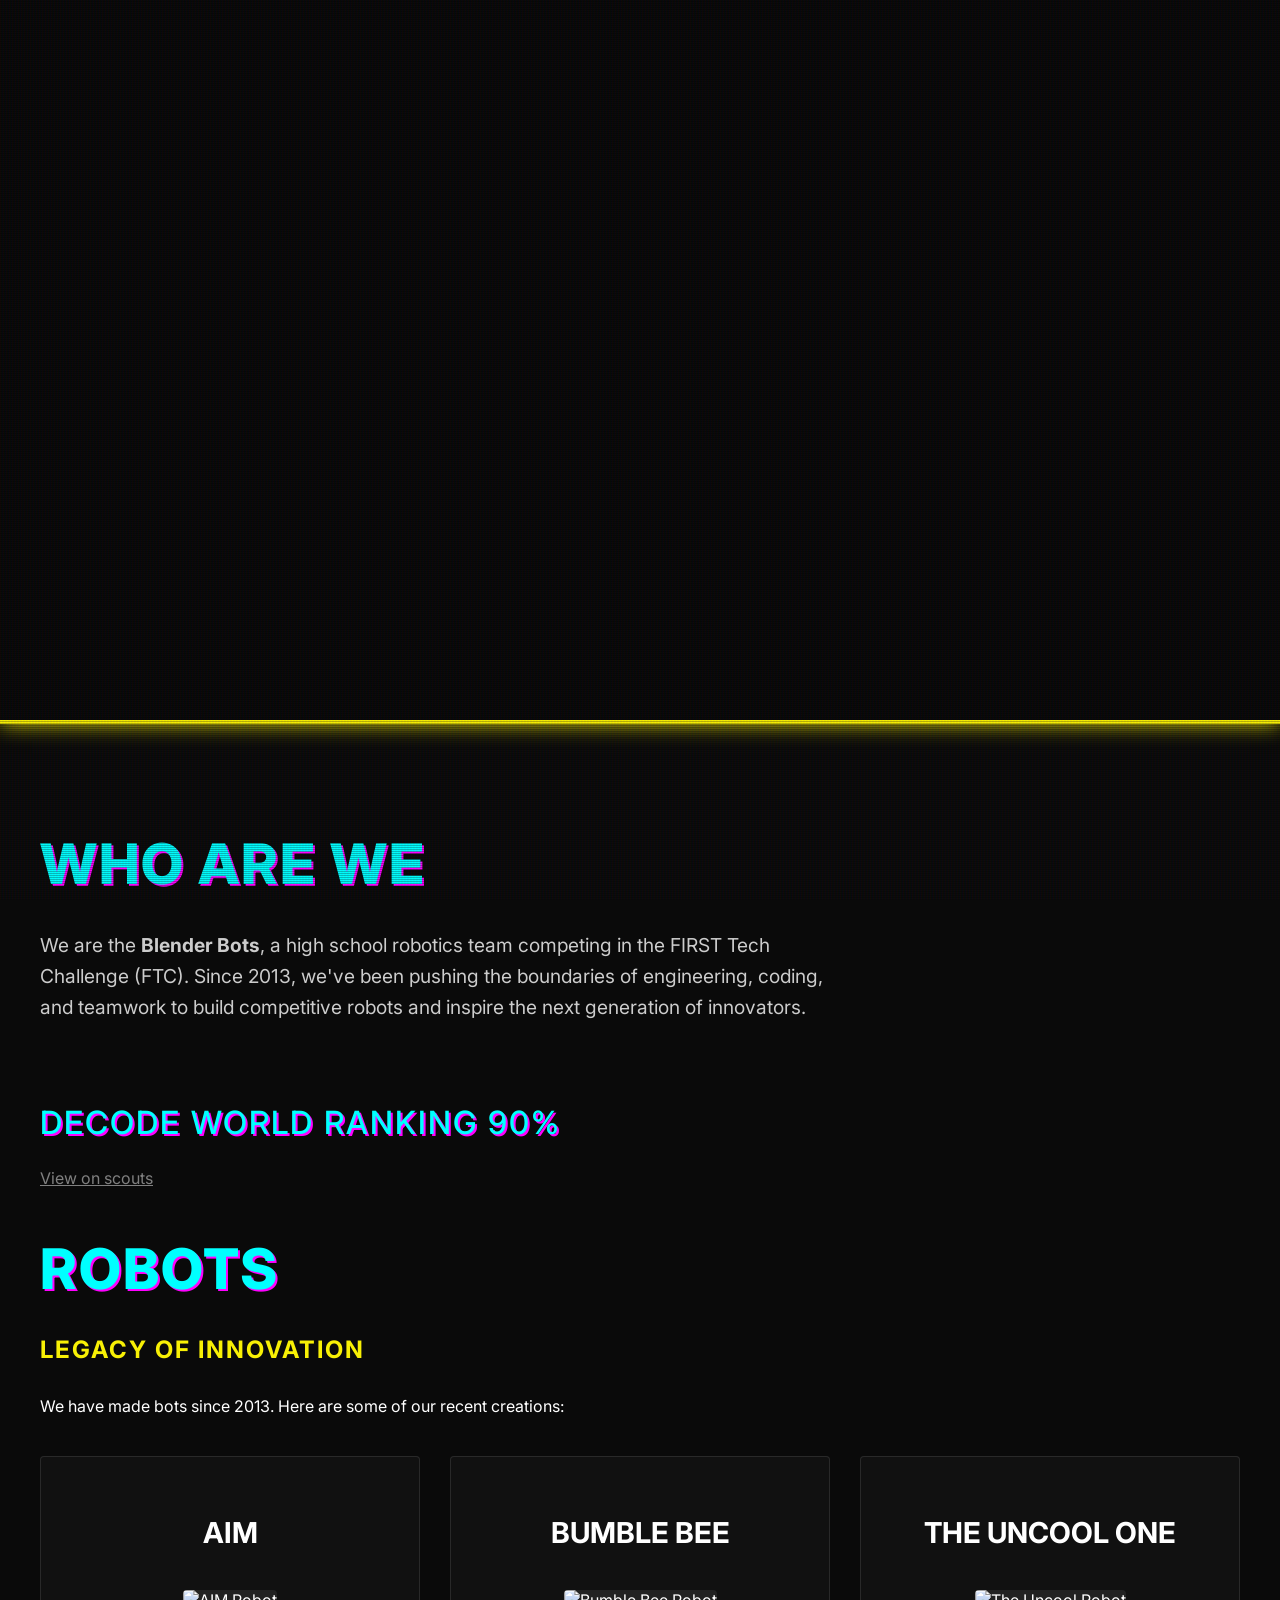
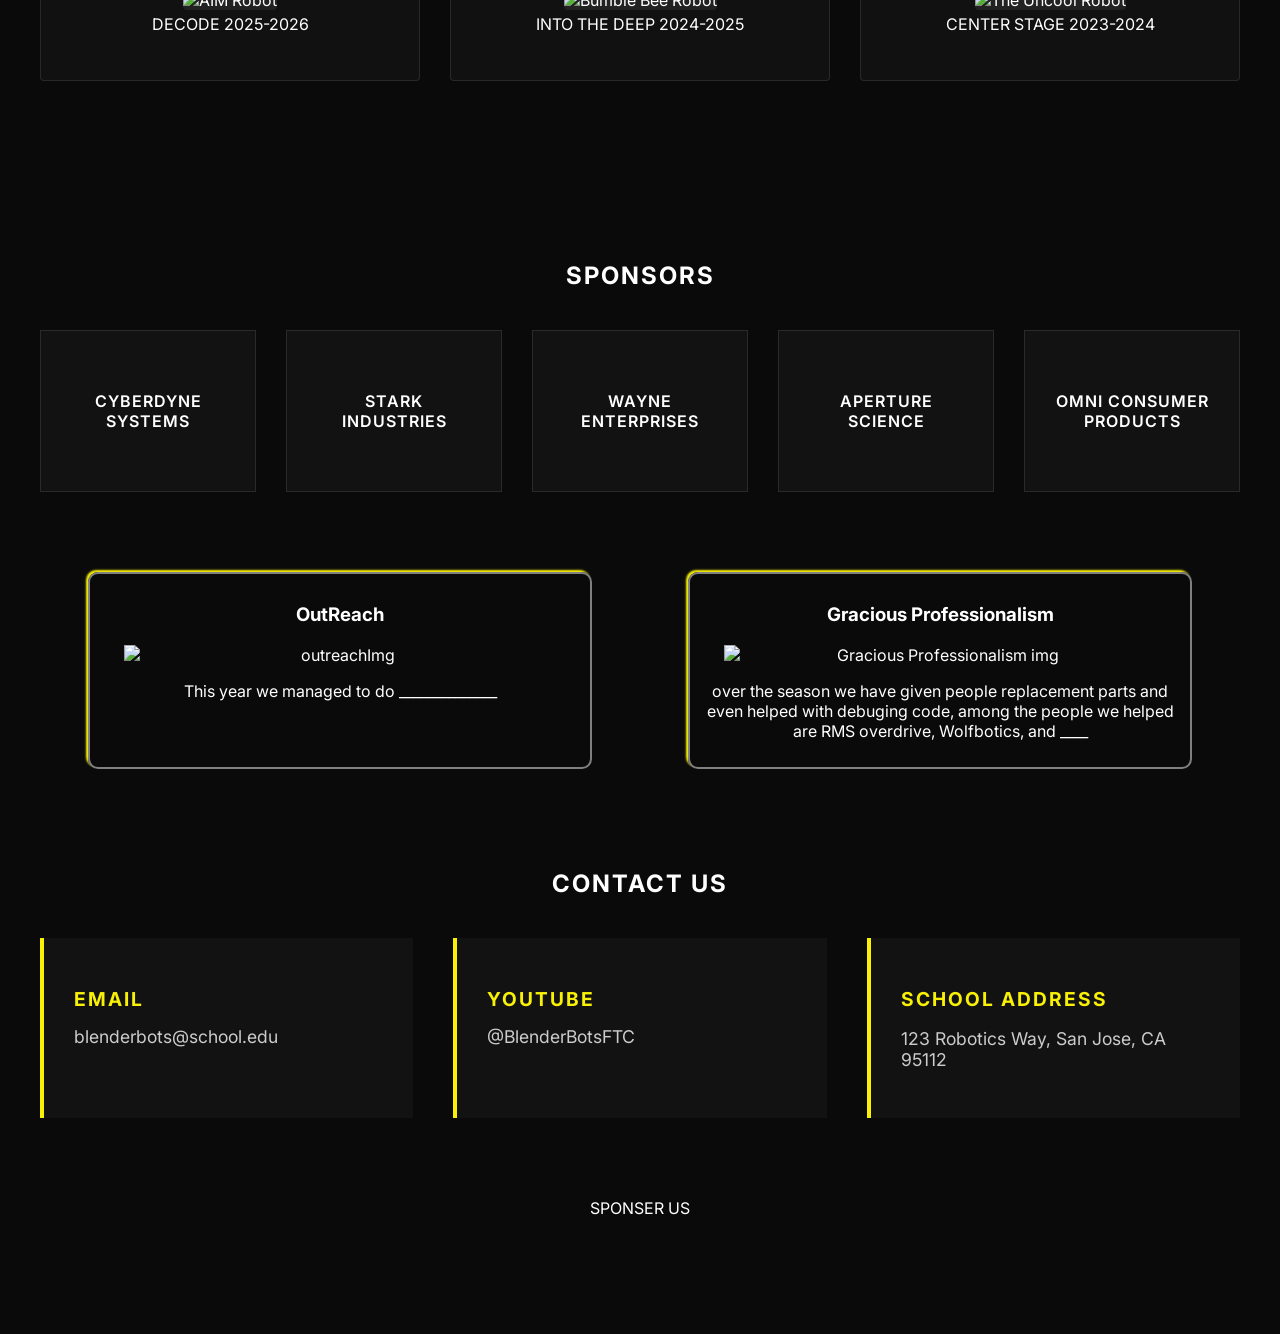
==== index.html @ 6d884591 "added fancy hover animation to titles of outreach stuff" ====
<!DOCTYPE html>
<html lang="en">
<head>
    <meta charset="UTF-8">
    <meta name="viewport" content="width=device-width, initial-scale=1.0">
    <title>Blender Bots | FTC Robotics</title>
    <link rel="preconnect" href="https://fonts.googleapis.com">
    <link rel="preconnect" href="https://fonts.gstatic.com" crossorigin>
    <link href="https://fonts.googleapis.com/css2?family=Inter:wght@400;600;800&display=swap" rel="stylesheet">
    <link rel="stylesheet" href="src/styles.css">
</head>
<body>

<div class="parallax"></div>

<div class="content">
    <section class="about">
        <h1>Who are we</h1>
        <p>We are the <strong>Blender Bots</strong>, a high school robotics team competing in the FIRST Tech Challenge (FTC). Since 2013, we've been pushing the boundaries of engineering, coding, and teamwork to build competitive robots and inspire the next generation of innovators.</p>
    </section>
    <section class="info">
    <h1>
    <span class="year">DECODE</span> World ranking <span class="worldPerc">90</span>%
    </h1>

    <a class="scouts" href="https://ftcscout.org/teams/12492">View on scouts</a>
    <br>
    </section>

    <section class="ourRobots">
        <h1>Robots</h1>
        <h2 style="color: var(--neon-yellow); margin-bottom: 2rem;">Legacy of Innovation</h2>
        <p>We have made bots since 2013. Here are some of our recent creations:</p>
        
        <div class="bots">
            <div class="bot">
                <h3 class="botName glitch" data-text="AIM">AIM</h3>
                <div class="bot-image-placeholder">
                    <img src="https://images.unsplash.com/photo-1531746790731-6c087fecd05a?auto=format&fit=crop&q=80&w=800" alt="AIM Robot">
                </div>
                <p style="margin-top: 4px;">DECODE 2025-2026</p>
            </div>
            
            <div class="bot">
                <h3 class="botName glitch" data-text="BUMBLE BEE">BUMBLE BEE</h3>
                <div class="bot-image-placeholder">
                    <img src="https://images.unsplash.com/photo-1485827404703-89b55fcc595e?auto=format&fit=crop&q=80&w=800" alt="Bumble Bee Robot">
                </div>
                <p style="margin-top: 4px;">INTO THE DEEP 2024-2025</p>
            </div>
            
            <div class="bot">
                <h3 class="botName glitch" data-text="THE UNCOOL ONE">THE UNCOOL ONE</h3>
                <div class="bot-image-placeholder">
                    <img src="https://images.unsplash.com/photo-1589254065878-42c9da997008?auto=format&fit=crop&q=80&w=800" alt="The Uncool Robot">
                </div>
                <p style="margin-top: 4px;">CENTER STAGE 2023-2024</p>
            </div>
        </div>
    </section>
    <section class="sponsors">
        <h1>Sponsors</h1>
        <div class="sponsorsGrid">
            <div class="sponsor">Cyberdyne Systems</div>
            <div class="sponsor">Stark Industries</div>
            <div class="sponsor">Wayne Enterprises</div>
            <div class="sponsor">Aperture Science</div>
            <div class="sponsor">Omni Consumer Products</div>
        </div>
    </section>
    <section class="outreachSec">
    <div class="outreach">
    <h3 class="glitch" data-text="OutReach">OutReach</h3>
    <img alt="outreachImg" src="https://images.unsplash.com/photo-1589254065878-42c9da997008?auto=format&fit=crop&q=80&w=800">
    <p>This year we managed to do ______________</p>
    </div>
    <div class="GraciousProfessionalism">
    <h3 class="glitch" data-text="Gracious Professionalism">Gracious Professionalism</h3>
    <img alt="Gracious Professionalism img" src="https://images.unsplash.com/photo-1589254065878-42c9da997008?auto=format&fit=crop&q=80&w=800">
    <p>over the season we have given people replacement parts and even helped with debuging code, among the people we helped are RMS overdrive, Wolfbotics, and ____</p>
    </div>
    </section>
    <section class="contact">
        <h1>Contact Us</h1>
        <div class="contactGrid">
            <div class="contactCard">
                <h3>Email</h3>
                <a href="mailto:blenderbots@school.edu">blenderbots@school.edu</a>
            </div>
            <div class="contactCard">
                <h3>YouTube</h3>
                <a href="https://youtube.com/@BlenderBotsFTC" target="_blank">@BlenderBotsFTC</a>
            </div>
            <div class="contactCard">
                <h3>School Address</h3>
                <p>123 Robotics Way, San Jose, CA 95112</p>
            </div>
        </div>
    </section>
    <div style="text-align: center;" class="sponserUs"><a href="">SPONSER US</a></p>
    <br/>
    <br/>
</div>

</body>
</html>
---- src/styles.css ----
@import "tailwindcss";

:root {
  --neon-pink: #f8f005;
  --neon-cyan: #00ffff;
  --neon-yellow: #f8f005;
  --bg-black: #0a0a0a;
  --neon-magenta: #ff00ff;
}

body {
  background-color: var(--bg-black);
  color: white;
  font-family: 'Inter', sans-serif;
  margin: 0;
  padding: 0;
  overflow-x: hidden;
}

/* Scanline effect */
body::before {
  content: " ";
  display: block;
  position: fixed;
  top: 0;
  left: 0;
  bottom: 0;
  right: 0;
  background: linear-gradient(rgba(18, 16, 16, 0) 50%, rgba(0, 0, 0, 0.25) 50%), linear-gradient(90deg, rgba(255, 0, 0, 0.06), rgba(0, 255, 0, 0.02), rgba(0, 0, 255, 0.06));
  z-index: 2;
  background-size: 100% 2px, 3px 100%;
  pointer-events: none;
}

.parallax {
  background-color: #111; /* Fallback color */
  background-image: linear-gradient(rgba(0,0,0,0.5), rgba(0,0,0,0.5)), url("https://images.unsplash.com/photo-1518770660439-4636190af475?auto=format&fit=crop&q=80&w=1920");
  min-height: 80vh;
  background-attachment: fixed;
  background-position: center;
  background-repeat: no-repeat;
  background-size: cover;
  position: relative;
  border-bottom: 4px solid var(--neon-pink);
  box-shadow: 0 0 20px var(--neon-pink);

}

.content {
  padding: 60px 20px;
  max-width: 1200px;
  margin: 0 auto;
  position: relative;
  z-index: 1;
}

.about, .ourRobots {
  margin-bottom: 80px;
}

h1, h2 {
  text-transform: uppercase;
  letter-spacing: 2px;
}

.about h1, .ourRobots h1 {
  font-size: 3.5rem;
  font-weight: 800;
  margin-bottom: 2rem;
  color: var(--neon-cyan);
  text-shadow: 2px 2px 0px var(--neon-magenta);
}

.about p {
  font-size: 1.2rem;
  line-height: 1.6;
  color: #ccc;
  max-width: 800px;
}

.bots {
  display: grid;
  grid-template-columns: repeat(auto-fit, minmax(300px, 1fr));
  gap: 30px;
  margin-top: 40px;
}

.bot {
  background: rgba(255, 255, 255, 0.03);
  border: 1px solid rgba(255, 255, 255, 0.1);
  border-radius: 4px;
  padding: 30px;
  text-align: center;
  transition: all 0.3s ease;
  position: relative;
  overflow: hidden;
  cursor: pointer;
}

.bot::before {
  content: '';
  position: absolute;
  top: 0;
  left: 0;
  width: 100%;
  height: 2px;
  background: var(--neon-pink);
  transform: scaleX(0);
  transition: transform 0.3s ease;
}

.bot:hover {
  background: rgba(255, 255, 255, 0.05);
  border-color: var(--neon-pink);
  box-shadow: 0 0 30px rgba(248, 240, 5, 0.3);;
  transform: translateY(-10px);
}

.bot:hover::before {
  transform: scaleX(1);
}

.botName {
  font-size: 1.8rem;
  margin-bottom: 20px;
  color: white;
}

.bot img {
  width: 100%;
  height: 200px;
  object-fit: cover;
  background: #222;
  border-radius: 4px;
  margin-top: 20px;
}

/* Glitch Effect - Only on Hover for Robot Names and Outreach Titles */
.glitch {
  position: relative;
  display: inline-block;
}

.glitch::before,
.glitch::after {
  content: attr(data-text);
  position: absolute;
  top: 0;
  left: 0;
  width: 100%;
  height: 100%;
  background: transparent;
  pointer-events: none;
  opacity: 0; /* Hidden by default */
  transition: opacity 0.2s ease;
}

/* trigger on hover for bots and outreach section boxes */
.bot:hover .glitch::before,
.bot:hover .glitch::after,
.outreach:hover .glitch::before,
.outreach:hover .glitch::after,
.GraciousProfessionalism:hover .glitch::before,
.GraciousProfessionalism:hover .glitch::after {
  opacity: 1; /* Show on hover */
}

.bot:hover .glitch::before,
.outreach:hover .glitch::before,
.GraciousProfessionalism:hover .glitch::before {
  left: 4px;
  text-shadow: -3px 0 var(--neon-cyan);
  clip-path: inset(44% 0 43% 0);
  animation: glitch-anim 2s infinite linear alternate-reverse;
}

.bot:hover .glitch::after,
.outreach:hover .glitch::after,
.GraciousProfessionalism:hover .glitch::after {
  left: -4px;
  text-shadow: -3px 0 var(magenta), 3px 3px var(--neon-yellow);
  clip-path: inset(10% 0 80% 0);
  animation: glitch-anim2 3s infinite linear alternate-reverse;
}

@keyframes glitch-anim {
  0% { clip-path: inset(31% 0 6% 0); transform: skew(0.85deg); }
  5% { clip-path: inset(70% 0 29% 0); transform: skew(0.85deg); }
  10% { clip-path: inset(29% 0 17% 0); transform: skew(0.85deg); }
  15% { clip-path: inset(16% 0 9% 0); transform: skew(0.85deg); }
  20% { clip-path: inset(2% 0 77% 0); transform: skew(0.85deg); }
  25% { clip-path: inset(13% 0 86% 0); transform: skew(0.85deg); }
  30% { clip-path: inset(80% 0 17% 0); transform: skew(0.85deg); }
  35% { clip-path: inset(91% 0 2% 0); transform: skew(0.85deg); }
  40% { clip-path: inset(79% 0 15% 0); transform: skew(0.85deg); }
  45% { clip-path: inset(75% 0 60% 0); transform: skew(0.85deg); }
  50% { clip-path: inset(59% 0 2% 0); transform: skew(0.85deg); }
  55% { clip-path: inset(29% 0 87% 0); transform: skew(0.85deg); }
  60% { clip-path: inset(15% 0 1% 0); transform: skew(0.85deg); }
  65% { clip-path: inset(82% 0 70% 0); transform: skew(0.85deg); }
  70% { clip-path: inset(97% 0 86% 0); transform: skew(0.85deg); }
  75% { clip-path: inset(25% 0 60% 0); transform: skew(0.85deg); }
  80% { clip-path: inset(34% 0 86% 0); transform: skew(0.85deg); }
  85% { clip-path: inset(54% 0 51% 0); transform: skew(0.85deg); }
  90% { clip-path: inset(15% 0 96% 0); transform: skew(0.85deg); }
  95% { clip-path: inset(28% 0 10% 0); transform: skew(0.85deg); }
  100% { clip-path: inset(45% 0 2% 0); transform: skew(0.85deg); }
}

/* Sponsors Section */
.sponsors {
  padding: 80px 0;
  text-align: center;
}

.sponsorsGrid {
  display: grid;
  grid-template-columns: repeat(auto-fit, minmax(200px, 1fr));
  gap: 30px;
  margin-top: 40px;
}

.sponsor {
  background: rgba(255, 255, 255, 0.03);
  border: 1px solid rgba(255, 255, 255, 0.1);
  padding: 30px;
  font-weight: 600;
  letter-spacing: 1px;
  text-transform: uppercase;
  transition: all 0.3s ease;
  display: flex;
  align-items: center;
  justify-content: center;
  min-height: 100px;
}

.sponsor:hover {
  border-color: var(--neon-cyan);
  box-shadow: 0 0 20px rgba(0, 255, 255, 0.1);
  transform: scale(1.05);
  color: var(--neon-cyan);
}

/* Contact Section */
.contact {
  padding: 80px 0;
  text-align: center;
}

.contactGrid {
  display: grid;
  grid-template-columns: repeat(auto-fit, minmax(300px, 1fr));
  gap: 40px;
  margin-top: 40px;
}

.contactCard {
  background: rgba(255, 255, 255, 0.03);
  border-left: 4px solid var(--neon-pink);
  padding: 30px;
  text-align: left;
  transition: all 0.3s ease;
}

.contactCard:hover {
  background: rgba(255, 255, 255, 0.05);
  transform: translateX(10px);
}

.contactCard h3 {
  color: var(--neon-pink);
  margin-bottom: 15px;
  font-size: 1.2rem;
  text-transform: uppercase;
  letter-spacing: 2px;
}

.contactCard a, .contactCard p {
  color: #ccc;
  text-decoration: none;
  font-size: 1.1rem;
  transition: color 0.2s ease;
}

.contactCard a:hover {
  color: white;
}

.footer {
  padding: 40px 0;
  text-align: center;
  border-top: 1px solid rgba(255, 255, 255, 0.1);
  margin-top: 80px;
  color: #666;
  font-size: 0.9rem;
}

.info h1 {
  font-size: 2rem;
  font-weight: 500;
  color: var(--neon-cyan);
  text-shadow: 2px 2px 0px var(--neon-magenta);
}

.scouts {
  display: inline;
  color: gray;
  margin-bottom: 2rem;
  cursor: pointer;
}

.outreachSec {
  display: flex;
  justify-content: space-around;
  width: 100%;
}
.outreachSec div {
  padding: 10px;
  border-color: gray;
  border-style: solid;
  border-width: 2px;
  border-radius: 10px;
  width: 40%;
  text-align: center;
  transition: 0.2s;
  box-shadow: -2px -2px 2px var(--neon-pink);
  display:flex;
  align-items: center;
  flex-direction: column;
}
.outreachSec div img {
  width: 90%;
}
.outreachSec div:hover {
  border-color: var(--neon-yellow);
  transform: scale(1.1);
  box-shadow: 2px 2px 2px var(--neon-pink);
}
.sponserUs a {
  position: relative;
  color: #fff;
  text-decoration: none;
}

.sponserUs a:hover {
  color: #fff;
}
.sponserUs a::before {
  content: "";
  position: absolute;
  display: block;
  width: 100%;
  height: 2px;
  bottom: 0;
  left: 0;
  background-color: var(--neon-cyan);
  transform: scaleX(0);
  transition: transform 0.3s ease;
}
.sponserUs a:hover::before {
  transform: scaleX(1);
}
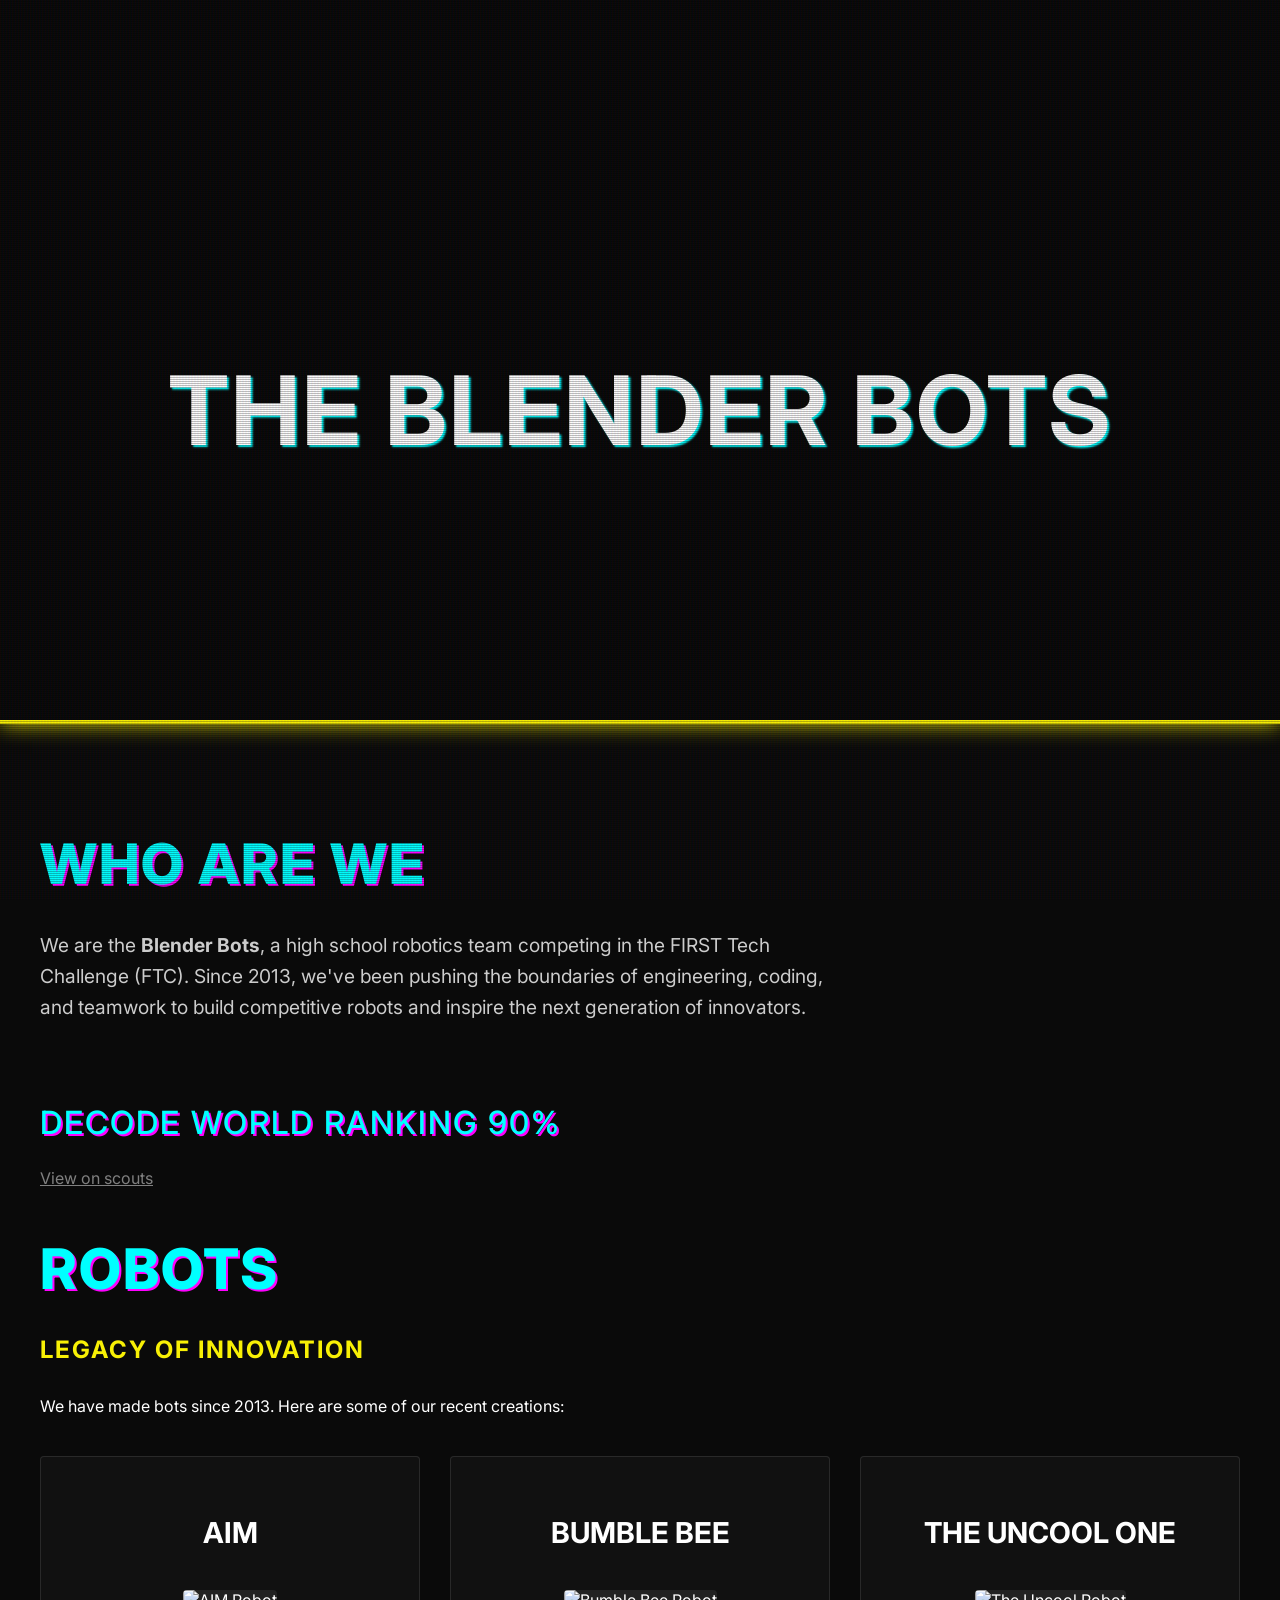
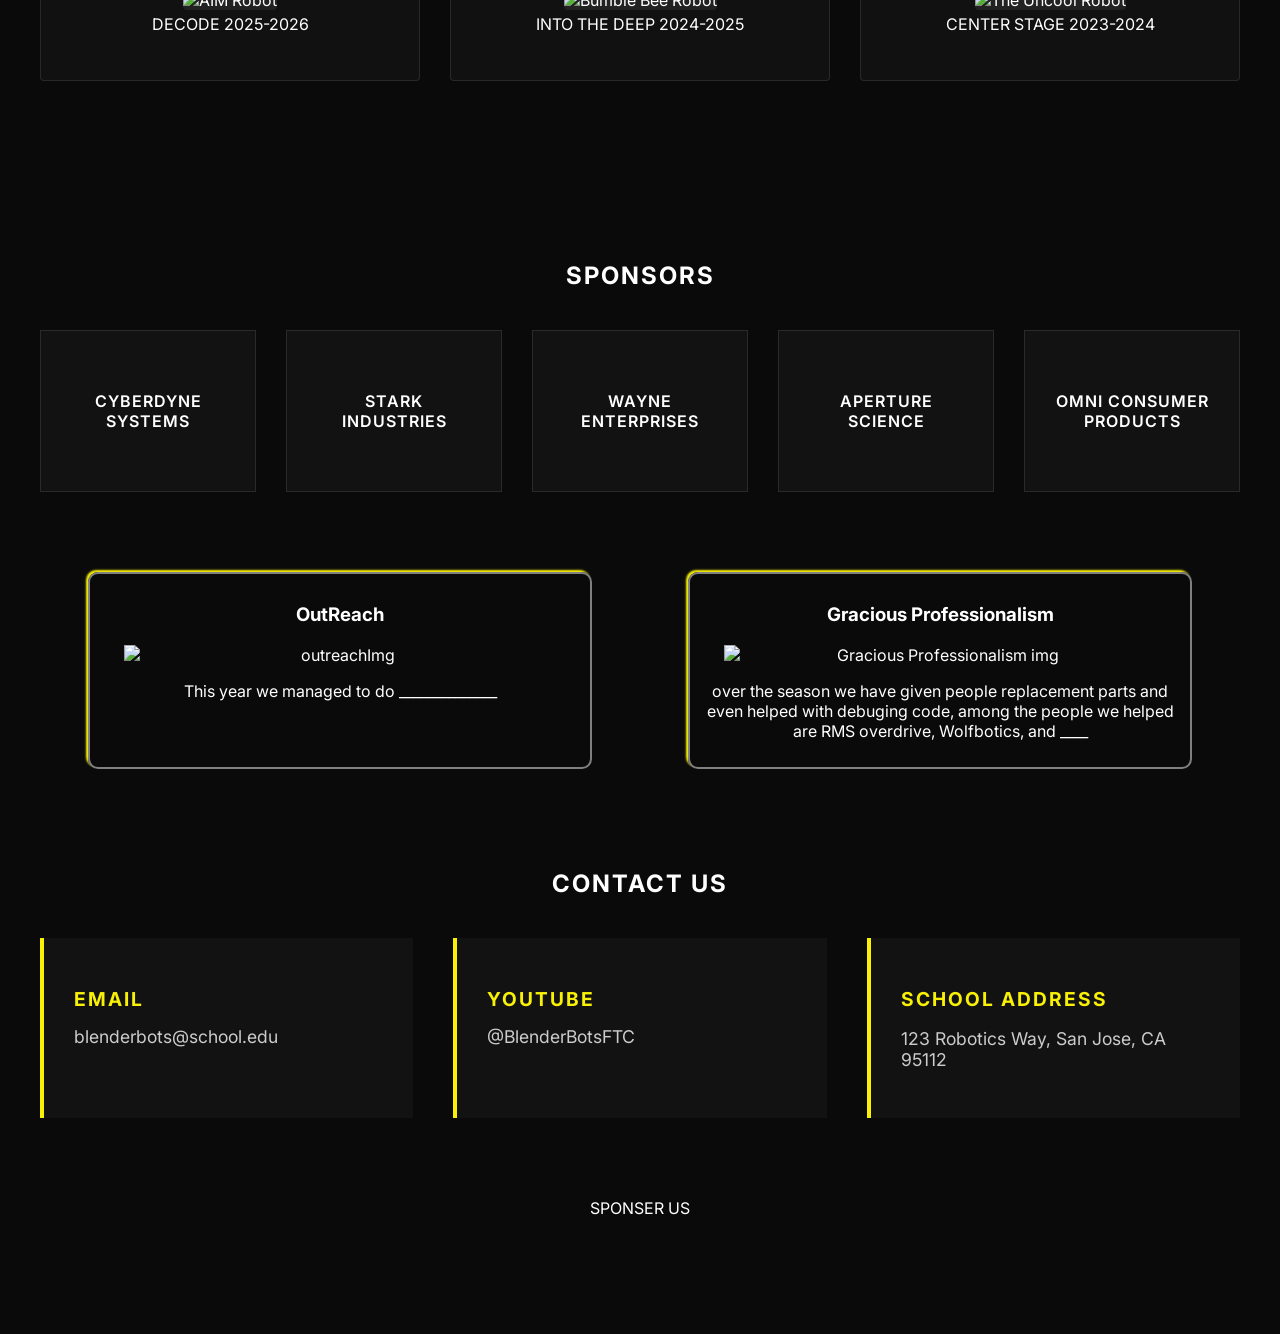
==== commit f7ba525b: "added title and changed textt" ====
--- a/index.html
+++ b/index.html
@@ -12,6 +12,7 @@
 <body>
 
 <div class="parallax"></div>
+<div class="title"><h1>THE BLENDER BOTS</h1></div>
 
 <div class="content">
     <section class="about">
--- a/src/styles.css
+++ b/src/styles.css
@@ -359,4 +359,14 @@
 }
 .sponserUs a:hover::before {
   transform: scaleX(1);
+}
+.title {
+  position:absolute;
+  top: 32%;
+  text-align:center;
+  width: 100%;
+  font-weight: 500;
+  font-size:3em;
+  color: white;
+  text-shadow: 2px 2px 2px var(--neon-cyan);
 }
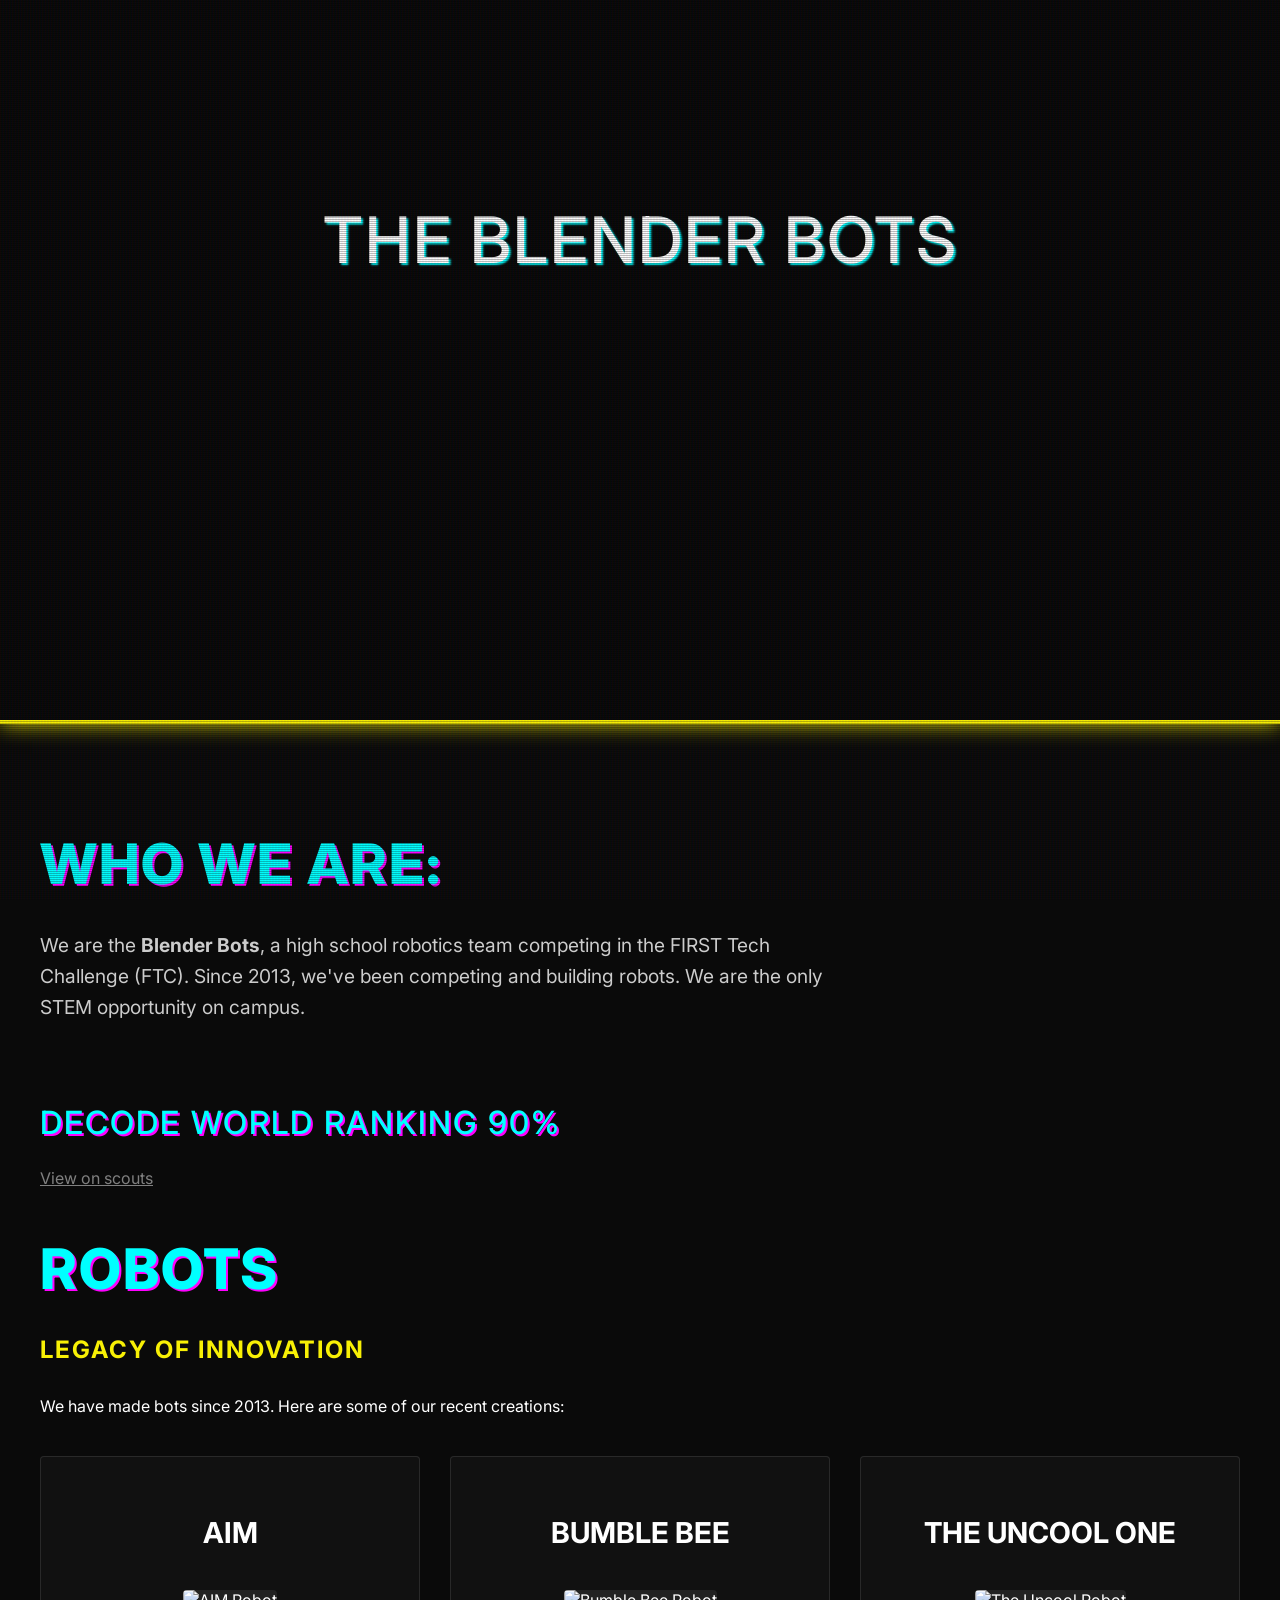
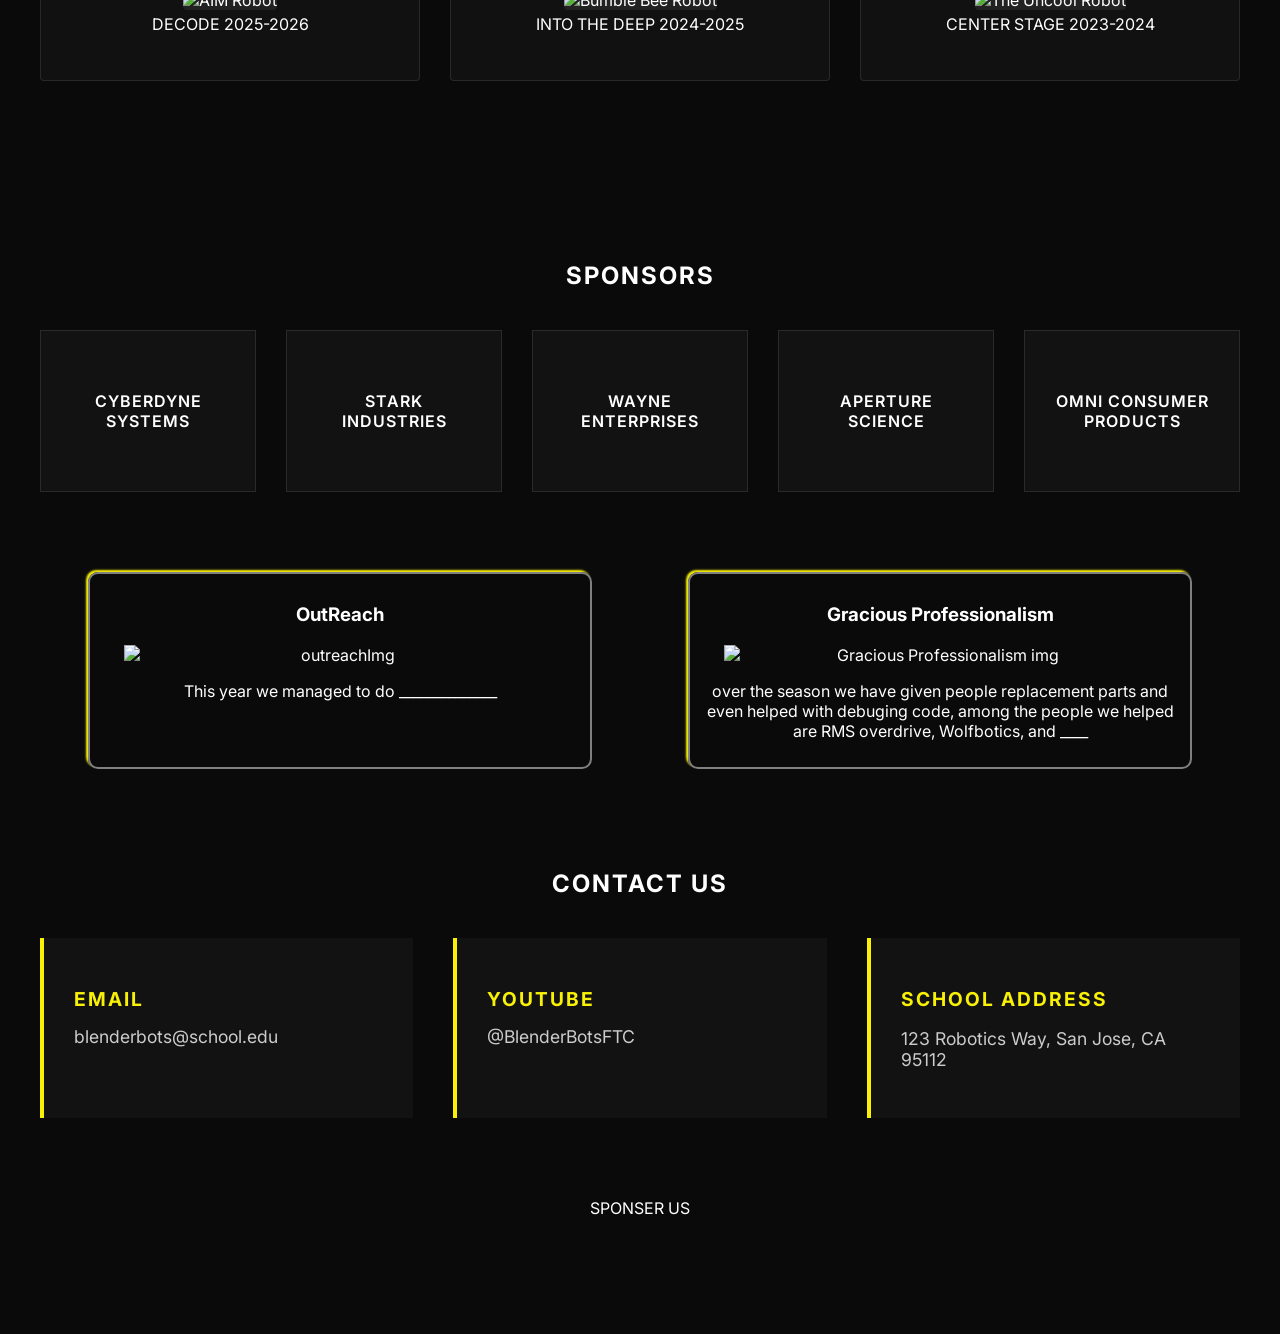
==== commit 8b3464fe: "added on load animation for title, and fixed errors in bot.html" ====
--- a/index.html
+++ b/index.html
@@ -12,12 +12,12 @@
 <body>
 
 <div class="parallax"></div>
-<div class="title"><h1>THE BLENDER BOTS</h1></div>
+<div><h1 class="title"></h1></div>
 
 <div class="content">
     <section class="about">
-        <h1>Who are we</h1>
-        <p>We are the <strong>Blender Bots</strong>, a high school robotics team competing in the FIRST Tech Challenge (FTC). Since 2013, we've been pushing the boundaries of engineering, coding, and teamwork to build competitive robots and inspire the next generation of innovators.</p>
+        <h1>Who we are:</h1>
+        <p>We are the <strong>Blender Bots</strong>, a high school robotics team competing in the FIRST Tech Challenge (FTC). Since 2013, we've been competing and building robots. We are the only STEM opportunity on campus.</p>
     </section>
     <section class="info">
     <h1>
@@ -32,25 +32,25 @@
         <h1>Robots</h1>
         <h2 style="color: var(--neon-yellow); margin-bottom: 2rem;">Legacy of Innovation</h2>
         <p>We have made bots since 2013. Here are some of our recent creations:</p>
-        
+
         <div class="bots">
-            <div class="bot">
+            <div class="bot" onclick="window.location = '/website/src/bot.html?bot=AIM'">
                 <h3 class="botName glitch" data-text="AIM">AIM</h3>
                 <div class="bot-image-placeholder">
                     <img src="https://images.unsplash.com/photo-1531746790731-6c087fecd05a?auto=format&fit=crop&q=80&w=800" alt="AIM Robot">
                 </div>
                 <p style="margin-top: 4px;">DECODE 2025-2026</p>
             </div>
-            
-            <div class="bot">
+
+            <div class="bot" onclick="window.location = '/website/src/bot.html?bot=BUMBLE_BEE'">
                 <h3 class="botName glitch" data-text="BUMBLE BEE">BUMBLE BEE</h3>
                 <div class="bot-image-placeholder">
                     <img src="https://images.unsplash.com/photo-1485827404703-89b55fcc595e?auto=format&fit=crop&q=80&w=800" alt="Bumble Bee Robot">
                 </div>
                 <p style="margin-top: 4px;">INTO THE DEEP 2024-2025</p>
             </div>
-            
-            <div class="bot">
+
+            <div class="bot" onclick="window.location = '/website/src/bot.html?bot=THE_UNCOOL_ONE'">
                 <h3 class="botName glitch" data-text="THE UNCOOL ONE">THE UNCOOL ONE</h3>
                 <div class="bot-image-placeholder">
                     <img src="https://images.unsplash.com/photo-1589254065878-42c9da997008?auto=format&fit=crop&q=80&w=800" alt="The Uncool Robot">
@@ -86,11 +86,11 @@
         <div class="contactGrid">
             <div class="contactCard">
                 <h3>Email</h3>
-                <a href="mailto:blenderbots@school.edu">blenderbots@school.edu</a>
+                <a href="">blenderbots@school.edu</a>
             </div>
             <div class="contactCard">
                 <h3>YouTube</h3>
-                <a href="https://youtube.com/@BlenderBotsFTC" target="_blank">@BlenderBotsFTC</a>
+                <a href="" target="_blank">@BlenderBotsFTC</a>
             </div>
             <div class="contactCard">
                 <h3>School Address</h3>
--- a/src/styles.css
+++ b/src/styles.css
@@ -1,158 +1,171 @@
 @import "tailwindcss";
 
 :root {
-  --neon-pink: #f8f005;
-  --neon-cyan: #00ffff;
-  --neon-yellow: #f8f005;
-  --bg-black: #0a0a0a;
-  --neon-magenta: #ff00ff;
+    --neon-pink: #f8f005;
+    --neon-cyan: #00ffff;
+    --neon-yellow: #f8f005;
+    --bg-black: #0a0a0a;
+    --neon-magenta: #ff00ff;
 }
 
 body {
-  background-color: var(--bg-black);
-  color: white;
-  font-family: 'Inter', sans-serif;
-  margin: 0;
-  padding: 0;
-  overflow-x: hidden;
+    background-color: var(--bg-black);
+    color: white;
+    font-family: "Inter", sans-serif;
+    margin: 0;
+    padding: 0;
+    overflow-x: hidden;
 }
 
 /* Scanline effect */
 body::before {
-  content: " ";
-  display: block;
-  position: fixed;
-  top: 0;
-  left: 0;
-  bottom: 0;
-  right: 0;
-  background: linear-gradient(rgba(18, 16, 16, 0) 50%, rgba(0, 0, 0, 0.25) 50%), linear-gradient(90deg, rgba(255, 0, 0, 0.06), rgba(0, 255, 0, 0.02), rgba(0, 0, 255, 0.06));
-  z-index: 2;
-  background-size: 100% 2px, 3px 100%;
-  pointer-events: none;
+    content: " ";
+    display: block;
+    position: fixed;
+    top: 0;
+    left: 0;
+    bottom: 0;
+    right: 0;
+    background:
+        linear-gradient(rgba(18, 16, 16, 0) 50%, rgba(0, 0, 0, 0.25) 50%),
+        linear-gradient(
+            90deg,
+            rgba(255, 0, 0, 0.06),
+            rgba(0, 255, 0, 0.02),
+            rgba(0, 0, 255, 0.06)
+        );
+    z-index: 2;
+    background-size:
+        100% 2px,
+        3px 100%;
+    pointer-events: none;
 }
 
 .parallax {
-  background-color: #111; /* Fallback color */
-  background-image: linear-gradient(rgba(0,0,0,0.5), rgba(0,0,0,0.5)), url("https://images.unsplash.com/photo-1518770660439-4636190af475?auto=format&fit=crop&q=80&w=1920");
-  min-height: 80vh;
-  background-attachment: fixed;
-  background-position: center;
-  background-repeat: no-repeat;
-  background-size: cover;
-  position: relative;
-  border-bottom: 4px solid var(--neon-pink);
-  box-shadow: 0 0 20px var(--neon-pink);
-
+    background-color: #111; /* Fallback color */
+    background-image:
+        linear-gradient(rgba(0, 0, 0, 0.5), rgba(0, 0, 0, 0.5)),
+        url("https://images.unsplash.com/photo-1518770660439-4636190af475?auto=format&fit=crop&q=80&w=1920");
+    min-height: 80vh;
+    background-attachment: fixed;
+    background-position: center;
+    background-repeat: no-repeat;
+    background-size: cover;
+    position: relative;
+    border-bottom: 4px solid var(--neon-pink);
+    box-shadow: 0 0 20px var(--neon-pink);
 }
 
 .content {
-  padding: 60px 20px;
-  max-width: 1200px;
-  margin: 0 auto;
-  position: relative;
-  z-index: 1;
-}
-
-.about, .ourRobots {
-  margin-bottom: 80px;
-}
-
-h1, h2 {
-  text-transform: uppercase;
-  letter-spacing: 2px;
-}
-
-.about h1, .ourRobots h1 {
-  font-size: 3.5rem;
-  font-weight: 800;
-  margin-bottom: 2rem;
-  color: var(--neon-cyan);
-  text-shadow: 2px 2px 0px var(--neon-magenta);
+    padding: 60px 20px;
+    max-width: 1200px;
+    margin: 0 auto;
+    position: relative;
+    z-index: 1;
+}
+
+.about,
+.ourRobots {
+    margin-bottom: 80px;
+}
+
+h1,
+h2 {
+    text-transform: uppercase;
+    letter-spacing: 2px;
+}
+
+.about h1,
+.ourRobots h1 {
+    font-size: 3.5rem;
+    font-weight: 800;
+    margin-bottom: 2rem;
+    color: var(--neon-cyan);
+    text-shadow: 2px 2px 0px var(--neon-magenta);
 }
 
 .about p {
-  font-size: 1.2rem;
-  line-height: 1.6;
-  color: #ccc;
-  max-width: 800px;
+    font-size: 1.2rem;
+    line-height: 1.6;
+    color: #ccc;
+    max-width: 800px;
 }
 
 .bots {
-  display: grid;
-  grid-template-columns: repeat(auto-fit, minmax(300px, 1fr));
-  gap: 30px;
-  margin-top: 40px;
+    display: grid;
+    grid-template-columns: repeat(auto-fit, minmax(300px, 1fr));
+    gap: 30px;
+    margin-top: 40px;
 }
 
 .bot {
-  background: rgba(255, 255, 255, 0.03);
-  border: 1px solid rgba(255, 255, 255, 0.1);
-  border-radius: 4px;
-  padding: 30px;
-  text-align: center;
-  transition: all 0.3s ease;
-  position: relative;
-  overflow: hidden;
-  cursor: pointer;
+    background: rgba(255, 255, 255, 0.03);
+    border: 1px solid rgba(255, 255, 255, 0.1);
+    border-radius: 4px;
+    padding: 30px;
+    text-align: center;
+    transition: all 0.3s ease;
+    position: relative;
+    overflow: hidden;
+    cursor: pointer;
 }
 
 .bot::before {
-  content: '';
-  position: absolute;
-  top: 0;
-  left: 0;
-  width: 100%;
-  height: 2px;
-  background: var(--neon-pink);
-  transform: scaleX(0);
-  transition: transform 0.3s ease;
+    content: "";
+    position: absolute;
+    top: 0;
+    left: 0;
+    width: 100%;
+    height: 2px;
+    background: var(--neon-pink);
+    transform: scaleX(0);
+    transition: transform 0.3s ease;
 }
 
 .bot:hover {
-  background: rgba(255, 255, 255, 0.05);
-  border-color: var(--neon-pink);
-  box-shadow: 0 0 30px rgba(248, 240, 5, 0.3);;
-  transform: translateY(-10px);
+    background: rgba(255, 255, 255, 0.05);
+    border-color: var(--neon-pink);
+    box-shadow: 0 0 30px rgba(248, 240, 5, 0.3);
+    transform: translateY(-10px);
 }
 
 .bot:hover::before {
-  transform: scaleX(1);
+    transform: scaleX(1);
 }
 
 .botName {
-  font-size: 1.8rem;
-  margin-bottom: 20px;
-  color: white;
+    font-size: 1.8rem;
+    margin-bottom: 20px;
+    color: white;
 }
 
 .bot img {
-  width: 100%;
-  height: 200px;
-  object-fit: cover;
-  background: #222;
-  border-radius: 4px;
-  margin-top: 20px;
+    width: 100%;
+    height: 200px;
+    object-fit: cover;
+    background: #222;
+    border-radius: 4px;
+    margin-top: 20px;
 }
 
 /* Glitch Effect - Only on Hover for Robot Names and Outreach Titles */
 .glitch {
-  position: relative;
-  display: inline-block;
+    position: relative;
+    display: inline-block;
 }
 
 .glitch::before,
 .glitch::after {
-  content: attr(data-text);
-  position: absolute;
-  top: 0;
-  left: 0;
-  width: 100%;
-  height: 100%;
-  background: transparent;
-  pointer-events: none;
-  opacity: 0; /* Hidden by default */
-  transition: opacity 0.2s ease;
+    content: attr(data-text);
+    position: absolute;
+    top: 0;
+    left: 0;
+    width: 100%;
+    height: 100%;
+    background: transparent;
+    pointer-events: none;
+    opacity: 0; /* Hidden by default */
+    transition: opacity 0.2s ease;
 }
 
 /* trigger on hover for bots and outreach section boxes */
@@ -162,211 +175,448 @@
 .outreach:hover .glitch::after,
 .GraciousProfessionalism:hover .glitch::before,
 .GraciousProfessionalism:hover .glitch::after {
-  opacity: 1; /* Show on hover */
+    opacity: 1; /* Show on hover */
 }
 
 .bot:hover .glitch::before,
 .outreach:hover .glitch::before,
 .GraciousProfessionalism:hover .glitch::before {
-  left: 4px;
-  text-shadow: -3px 0 var(--neon-cyan);
-  clip-path: inset(44% 0 43% 0);
-  animation: glitch-anim 2s infinite linear alternate-reverse;
+    left: 4px;
+    text-shadow: -3px 0 var(--neon-cyan);
+    clip-path: inset(44% 0 43% 0);
+    animation: glitch-anim 2s infinite linear alternate-reverse;
 }
 
 .bot:hover .glitch::after,
 .outreach:hover .glitch::after,
 .GraciousProfessionalism:hover .glitch::after {
-  left: -4px;
-  text-shadow: -3px 0 var(magenta), 3px 3px var(--neon-yellow);
-  clip-path: inset(10% 0 80% 0);
-  animation: glitch-anim2 3s infinite linear alternate-reverse;
+    --slice-0: inset(50% 50% 50% 50%);
+    --slice-1: inset(80% -6px 0 0);
+    --slice-2: inset(50% -6px 30% 0);
+    --slice-3: inset(10% -6px 85% 0);
+    --slice-4: inset(40% -6px 43% 0);
+    --slice-5: inset(80% -6px 5% 0);
+    background-color: var(--bg-black);
+    text-shadow:
+        -3px -3px 0px #f8f005,
+        3px 3px 0px #00e6f6;
+    clip-path: var(--slice-0);
+    animation: 1s glitch;
+    animation-timing-function: steps(2, end);
+    left: 0;
 }
 
 @keyframes glitch-anim {
-  0% { clip-path: inset(31% 0 6% 0); transform: skew(0.85deg); }
-  5% { clip-path: inset(70% 0 29% 0); transform: skew(0.85deg); }
-  10% { clip-path: inset(29% 0 17% 0); transform: skew(0.85deg); }
-  15% { clip-path: inset(16% 0 9% 0); transform: skew(0.85deg); }
-  20% { clip-path: inset(2% 0 77% 0); transform: skew(0.85deg); }
-  25% { clip-path: inset(13% 0 86% 0); transform: skew(0.85deg); }
-  30% { clip-path: inset(80% 0 17% 0); transform: skew(0.85deg); }
-  35% { clip-path: inset(91% 0 2% 0); transform: skew(0.85deg); }
-  40% { clip-path: inset(79% 0 15% 0); transform: skew(0.85deg); }
-  45% { clip-path: inset(75% 0 60% 0); transform: skew(0.85deg); }
-  50% { clip-path: inset(59% 0 2% 0); transform: skew(0.85deg); }
-  55% { clip-path: inset(29% 0 87% 0); transform: skew(0.85deg); }
-  60% { clip-path: inset(15% 0 1% 0); transform: skew(0.85deg); }
-  65% { clip-path: inset(82% 0 70% 0); transform: skew(0.85deg); }
-  70% { clip-path: inset(97% 0 86% 0); transform: skew(0.85deg); }
-  75% { clip-path: inset(25% 0 60% 0); transform: skew(0.85deg); }
-  80% { clip-path: inset(34% 0 86% 0); transform: skew(0.85deg); }
-  85% { clip-path: inset(54% 0 51% 0); transform: skew(0.85deg); }
-  90% { clip-path: inset(15% 0 96% 0); transform: skew(0.85deg); }
-  95% { clip-path: inset(28% 0 10% 0); transform: skew(0.85deg); }
-  100% { clip-path: inset(45% 0 2% 0); transform: skew(0.85deg); }
+    0% {
+        clip-path: inset(31% 0 6% 0);
+        transform: skew(0.85deg);
+    }
+    5% {
+        clip-path: inset(70% 0 29% 0);
+        transform: skew(0.85deg);
+    }
+    10% {
+        clip-path: inset(29% 0 17% 0);
+        transform: skew(0.85deg);
+    }
+    15% {
+        clip-path: inset(16% 0 9% 0);
+        transform: skew(0.85deg);
+    }
+    20% {
+        clip-path: inset(2% 0 77% 0);
+        transform: skew(0.85deg);
+    }
+    25% {
+        clip-path: inset(13% 0 86% 0);
+        transform: skew(0.85deg);
+    }
+    30% {
+        clip-path: inset(80% 0 17% 0);
+        transform: skew(0.85deg);
+    }
+    35% {
+        clip-path: inset(91% 0 2% 0);
+        transform: skew(0.85deg);
+    }
+    40% {
+        clip-path: inset(79% 0 15% 0);
+        transform: skew(0.85deg);
+    }
+    45% {
+        clip-path: inset(75% 0 60% 0);
+        transform: skew(0.85deg);
+    }
+    50% {
+        clip-path: inset(59% 0 2% 0);
+        transform: skew(0.85deg);
+    }
+    55% {
+        clip-path: inset(29% 0 87% 0);
+        transform: skew(0.85deg);
+    }
+    60% {
+        clip-path: inset(15% 0 1% 0);
+        transform: skew(0.85deg);
+    }
+    65% {
+        clip-path: inset(82% 0 70% 0);
+        transform: skew(0.85deg);
+    }
+    70% {
+        clip-path: inset(97% 0 86% 0);
+        transform: skew(0.85deg);
+    }
+    75% {
+        clip-path: inset(25% 0 60% 0);
+        transform: skew(0.85deg);
+    }
+    80% {
+        clip-path: inset(34% 0 86% 0);
+        transform: skew(0.85deg);
+    }
+    85% {
+        clip-path: inset(54% 0 51% 0);
+        transform: skew(0.85deg);
+    }
+    90% {
+        clip-path: inset(15% 0 96% 0);
+        transform: skew(0.85deg);
+    }
+    95% {
+        clip-path: inset(28% 0 10% 0);
+        transform: skew(0.85deg);
+    }
+    100% {
+        clip-path: inset(45% 0 2% 0);
+        transform: skew(0.85deg);
+    }
+}
+
+@keyframes glitch {
+    0% {
+        clip-path: var(--slice-1);
+        transform: translate(-20px, -10px);
+    }
+
+    10% {
+        clip-path: var(--slice-3);
+        transform: translate(10px, 10px);
+    }
+
+    20% {
+        clip-path: var(--slice-1);
+        transform: translate(-10px, 10px);
+    }
+
+    30% {
+        clip-path: var(--slice-3);
+        transform: translate(0px, 5px);
+    }
+
+    40% {
+        clip-path: var(--slice-2);
+        transform: translate(-5px, 0px);
+    }
+
+    50% {
+        clip-path: var(--slice-3);
+        transform: translate(5px, 0px);
+    }
+
+    60% {
+        clip-path: var(--slice-4);
+        transform: translate(5px, 10px);
+    }
+
+    70% {
+        clip-path: var(--slice-2);
+        transform: translate(-10px, 10px);
+    }
+
+    80% {
+        clip-path: var(--slice-5);
+        transform: translate(20px, -10px);
+    }
+
+    90% {
+        clip-path: var(--slice-1);
+        transform: translate(-10px, 0px);
+    }
+
+    100% {
+        clip-path: var(--slice-1);
+        transform: translate(0, 0);
+    }
 }
 
 /* Sponsors Section */
 .sponsors {
-  padding: 80px 0;
-  text-align: center;
+    padding: 80px 0;
+    text-align: center;
 }
 
 .sponsorsGrid {
-  display: grid;
-  grid-template-columns: repeat(auto-fit, minmax(200px, 1fr));
-  gap: 30px;
-  margin-top: 40px;
+    display: grid;
+    grid-template-columns: repeat(auto-fit, minmax(200px, 1fr));
+    gap: 30px;
+    margin-top: 40px;
 }
 
 .sponsor {
-  background: rgba(255, 255, 255, 0.03);
-  border: 1px solid rgba(255, 255, 255, 0.1);
-  padding: 30px;
-  font-weight: 600;
-  letter-spacing: 1px;
-  text-transform: uppercase;
-  transition: all 0.3s ease;
-  display: flex;
-  align-items: center;
-  justify-content: center;
-  min-height: 100px;
+    background: rgba(255, 255, 255, 0.03);
+    border: 1px solid rgba(255, 255, 255, 0.1);
+    padding: 30px;
+    font-weight: 600;
+    letter-spacing: 1px;
+    text-transform: uppercase;
+    transition: all 0.3s ease;
+    display: flex;
+    align-items: center;
+    justify-content: center;
+    min-height: 100px;
 }
 
 .sponsor:hover {
-  border-color: var(--neon-cyan);
-  box-shadow: 0 0 20px rgba(0, 255, 255, 0.1);
-  transform: scale(1.05);
-  color: var(--neon-cyan);
+    border-color: var(--neon-cyan);
+    box-shadow: 0 0 20px rgba(0, 255, 255, 0.1);
+    transform: scale(1.05);
+    color: var(--neon-cyan);
 }
 
 /* Contact Section */
 .contact {
-  padding: 80px 0;
-  text-align: center;
+    padding: 80px 0;
+    text-align: center;
 }
 
 .contactGrid {
-  display: grid;
-  grid-template-columns: repeat(auto-fit, minmax(300px, 1fr));
-  gap: 40px;
-  margin-top: 40px;
+    display: grid;
+    grid-template-columns: repeat(auto-fit, minmax(300px, 1fr));
+    gap: 40px;
+    margin-top: 40px;
 }
 
 .contactCard {
-  background: rgba(255, 255, 255, 0.03);
-  border-left: 4px solid var(--neon-pink);
-  padding: 30px;
-  text-align: left;
-  transition: all 0.3s ease;
+    background: rgba(255, 255, 255, 0.03);
+    border-left: 4px solid var(--neon-pink);
+    padding: 30px;
+    text-align: left;
+    transition: all 0.3s ease;
 }
 
 .contactCard:hover {
-  background: rgba(255, 255, 255, 0.05);
-  transform: translateX(10px);
+    background: rgba(255, 255, 255, 0.05);
+    transform: translateX(10px);
 }
 
 .contactCard h3 {
-  color: var(--neon-pink);
-  margin-bottom: 15px;
-  font-size: 1.2rem;
-  text-transform: uppercase;
-  letter-spacing: 2px;
-}
-
-.contactCard a, .contactCard p {
-  color: #ccc;
-  text-decoration: none;
-  font-size: 1.1rem;
-  transition: color 0.2s ease;
+    color: var(--neon-pink);
+    margin-bottom: 15px;
+    font-size: 1.2rem;
+    text-transform: uppercase;
+    letter-spacing: 2px;
+}
+
+.contactCard a,
+.contactCard p {
+    color: #ccc;
+    text-decoration: none;
+    font-size: 1.1rem;
+    transition: color 0.2s ease;
 }
 
 .contactCard a:hover {
-  color: white;
+    color: white;
 }
 
 .footer {
-  padding: 40px 0;
-  text-align: center;
-  border-top: 1px solid rgba(255, 255, 255, 0.1);
-  margin-top: 80px;
-  color: #666;
-  font-size: 0.9rem;
+    padding: 40px 0;
+    text-align: center;
+    border-top: 1px solid rgba(255, 255, 255, 0.1);
+    margin-top: 80px;
+    color: #666;
+    font-size: 0.9rem;
 }
 
 .info h1 {
-  font-size: 2rem;
-  font-weight: 500;
-  color: var(--neon-cyan);
-  text-shadow: 2px 2px 0px var(--neon-magenta);
+    font-size: 2rem;
+    font-weight: 500;
+    color: var(--neon-cyan);
+    text-shadow: 2px 2px 0px var(--neon-magenta);
 }
 
 .scouts {
-  display: inline;
-  color: gray;
-  margin-bottom: 2rem;
-  cursor: pointer;
+    display: inline;
+    color: gray;
+    margin-bottom: 2rem;
+    cursor: pointer;
 }
 
 .outreachSec {
-  display: flex;
-  justify-content: space-around;
-  width: 100%;
+    display: flex;
+    justify-content: space-around;
+    width: 100%;
 }
 .outreachSec div {
-  padding: 10px;
-  border-color: gray;
-  border-style: solid;
-  border-width: 2px;
-  border-radius: 10px;
-  width: 40%;
-  text-align: center;
-  transition: 0.2s;
-  box-shadow: -2px -2px 2px var(--neon-pink);
-  display:flex;
-  align-items: center;
-  flex-direction: column;
+    padding: 10px;
+    border-color: gray;
+    border-style: solid;
+    border-width: 2px;
+    border-radius: 10px;
+    width: 40%;
+    text-align: center;
+    transition: 0.2s;
+    box-shadow: -2px -2px 2px var(--neon-pink);
+    display: flex;
+    align-items: center;
+    flex-direction: column;
 }
 .outreachSec div img {
-  width: 90%;
+    width: 90%;
 }
 .outreachSec div:hover {
-  border-color: var(--neon-yellow);
-  transform: scale(1.1);
-  box-shadow: 2px 2px 2px var(--neon-pink);
+    border-color: var(--neon-yellow);
+    transform: scale(1.1);
+    box-shadow: 2px 2px 2px var(--neon-pink);
 }
 .sponserUs a {
-  position: relative;
-  color: #fff;
-  text-decoration: none;
+    position: relative;
+    color: #fff;
+    text-decoration: none;
 }
 
 .sponserUs a:hover {
-  color: #fff;
+    color: #fff;
 }
 .sponserUs a::before {
-  content: "";
-  position: absolute;
-  display: block;
-  width: 100%;
-  height: 2px;
-  bottom: 0;
-  left: 0;
-  background-color: var(--neon-cyan);
-  transform: scaleX(0);
-  transition: transform 0.3s ease;
+    content: "";
+    position: absolute;
+    display: block;
+    width: 100%;
+    height: 2px;
+    bottom: 0;
+    left: 0;
+    background-color: var(--neon-cyan);
+    transform: scaleX(0);
+    transition: transform 0.3s ease;
 }
 .sponserUs a:hover::before {
-  transform: scaleX(1);
+    transform: scaleX(1);
 }
 .title {
-  position:absolute;
-  top: 32%;
-  text-align:center;
-  width: 100%;
-  font-weight: 500;
-  font-size:3em;
-  color: white;
-  text-shadow: 2px 2px 2px var(--neon-cyan);
-}+    position: absolute;
+    top: 20%;
+    text-align: center;
+    width: 100%;
+}
+.title::before {
+    font-weight: 500;
+    font-size: 2em;
+    color: white;
+    text-shadow: 2px 2px 2px var(--neon-cyan);
+    font: monospace; /*required for anim*/
+    font-weight: 500;
+    font-size: 2em;
+    content: "THE BLENDER BOTS";
+    animation: 2s loadAnim;
+}
+
+@keyframes loadAnim {
+0% {
+  content: '3';
+}
+3% {
+  content: '(^';
+}
+6% {
+  content: '^#!';
+}
+9% {
+  content: '#^9$';
+}
+12% {
+  content: '$0*)5';
+}
+16% {
+  content: '7@1$1(';
+}
+19% {
+  content: '8#39)*!';
+}
+22% {
+  content: '!8@7!1#)';
+}
+25% {
+  content: '!^!*)7!#$';
+}
+28% {
+  content: '&$(^^(*%)$';
+}
+31% {
+  content: ')91*#!#6@*8';
+}
+34% {
+  content: '^&7@8@(#^^69';
+}
+38% {
+  content: '3*$(96%&!#&^6';
+}
+41% {
+  content: '#^&!^23$4&7#&%';
+}
+44% {
+  content: '*^)%(!4956$##10';
+}
+47% {
+  content: '^$^^&*1)12$^0*8(';
+}
+50% {
+  content: 'T$^^&*1)12$^0*8(';
+}
+53% {
+  content: 'TH^^&*1)12$^0*8(';
+}
+56% {
+  content: 'THE^&*1)12$^0*8(';
+}
+59% {
+  content: 'THE &*1)12$^0*8(';
+}
+62% {
+  content: 'THE B*1)12$^0*8(';
+}
+66% {
+  content: 'THE BL1)12$^0*8(';
+}
+69% {
+  content: 'THE BLE)12$^0*8(';
+}
+72% {
+  content: 'THE BLEN12$^0*8(';
+}
+75% {
+  content: 'THE BLEND2$^0*8(';
+}
+78% {
+  content: 'THE BLENDE$^0*8(';
+}
+81% {
+  content: 'THE BLENDER^0*8(';
+}
+84% {
+  content: 'THE BLENDER 0*8(';
+}
+88% {
+  content: 'THE BLENDER B*8(';
+}
+91% {
+  content: 'THE BLENDER BO8(';
+}
+94% {
+  content: 'THE BLENDER BOT(';
+}
+97% {
+  content: 'THE BLENDER BOTS';
+}
+}z
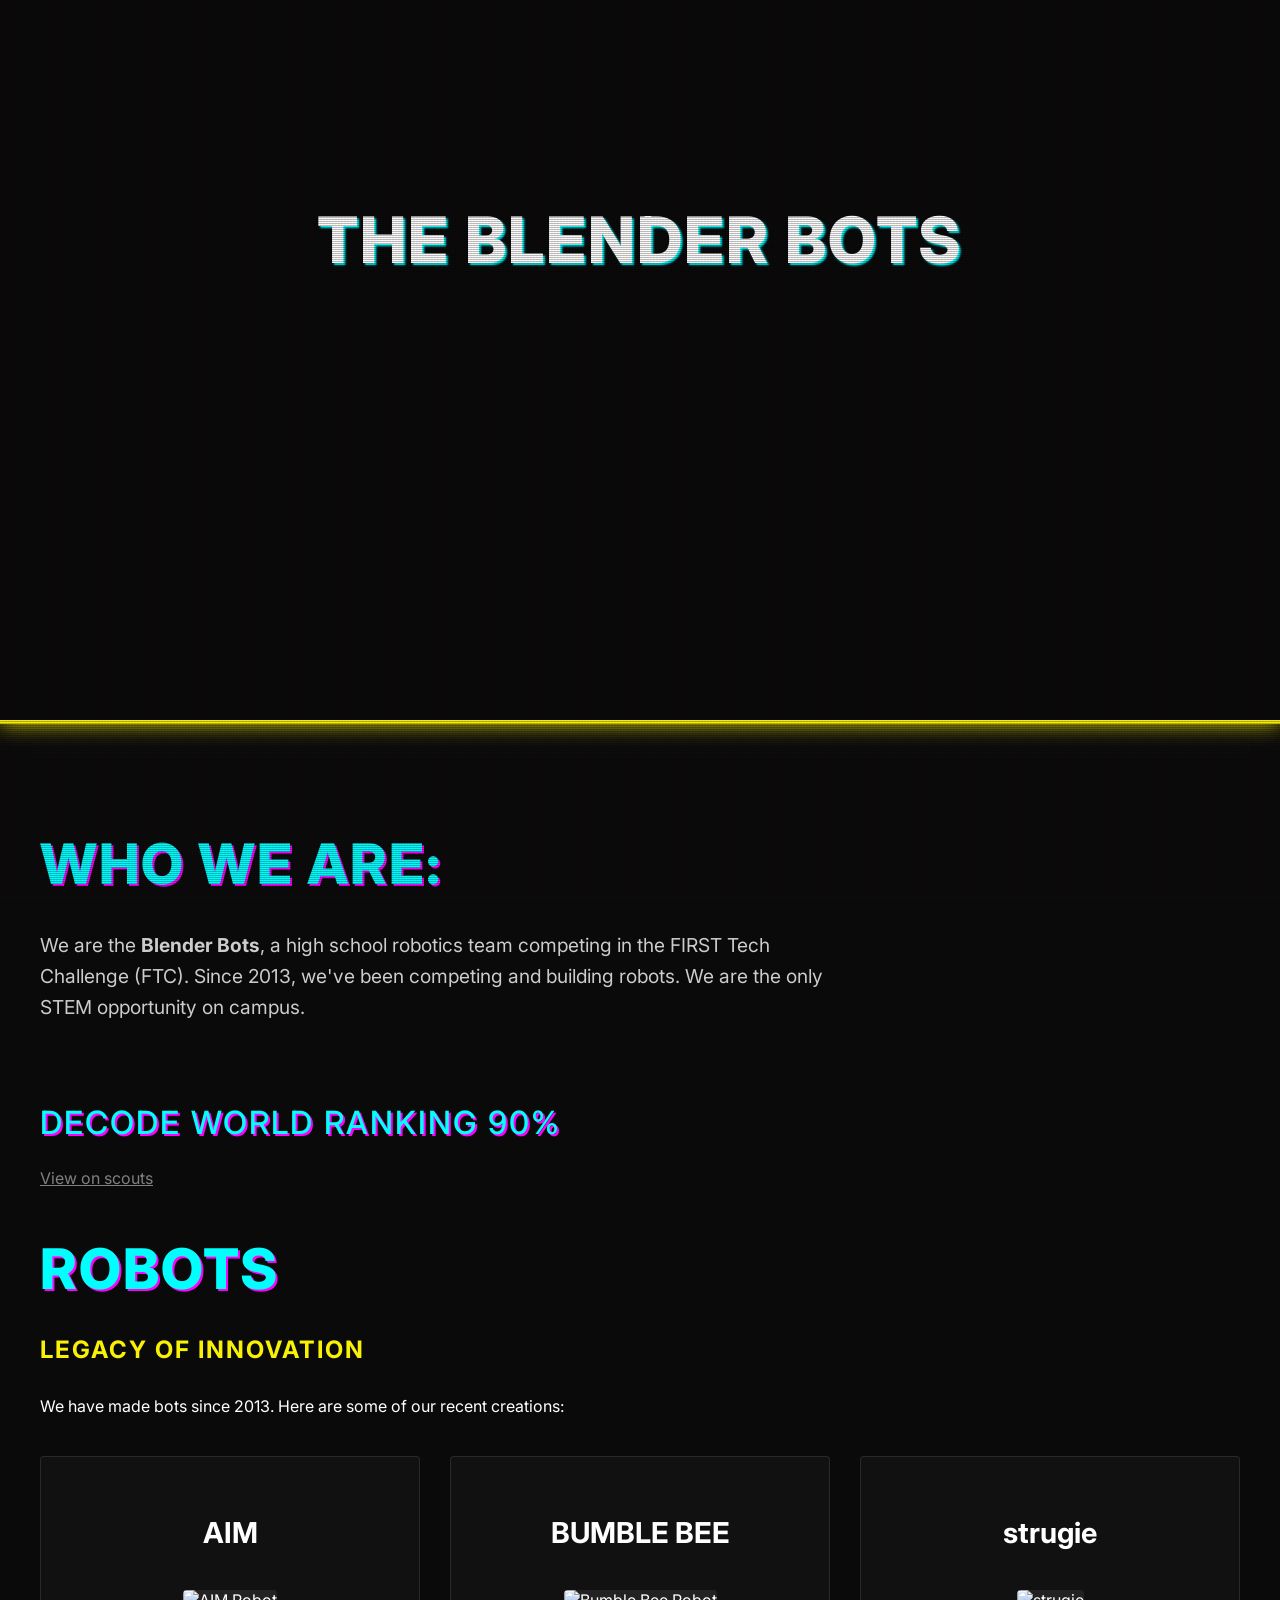
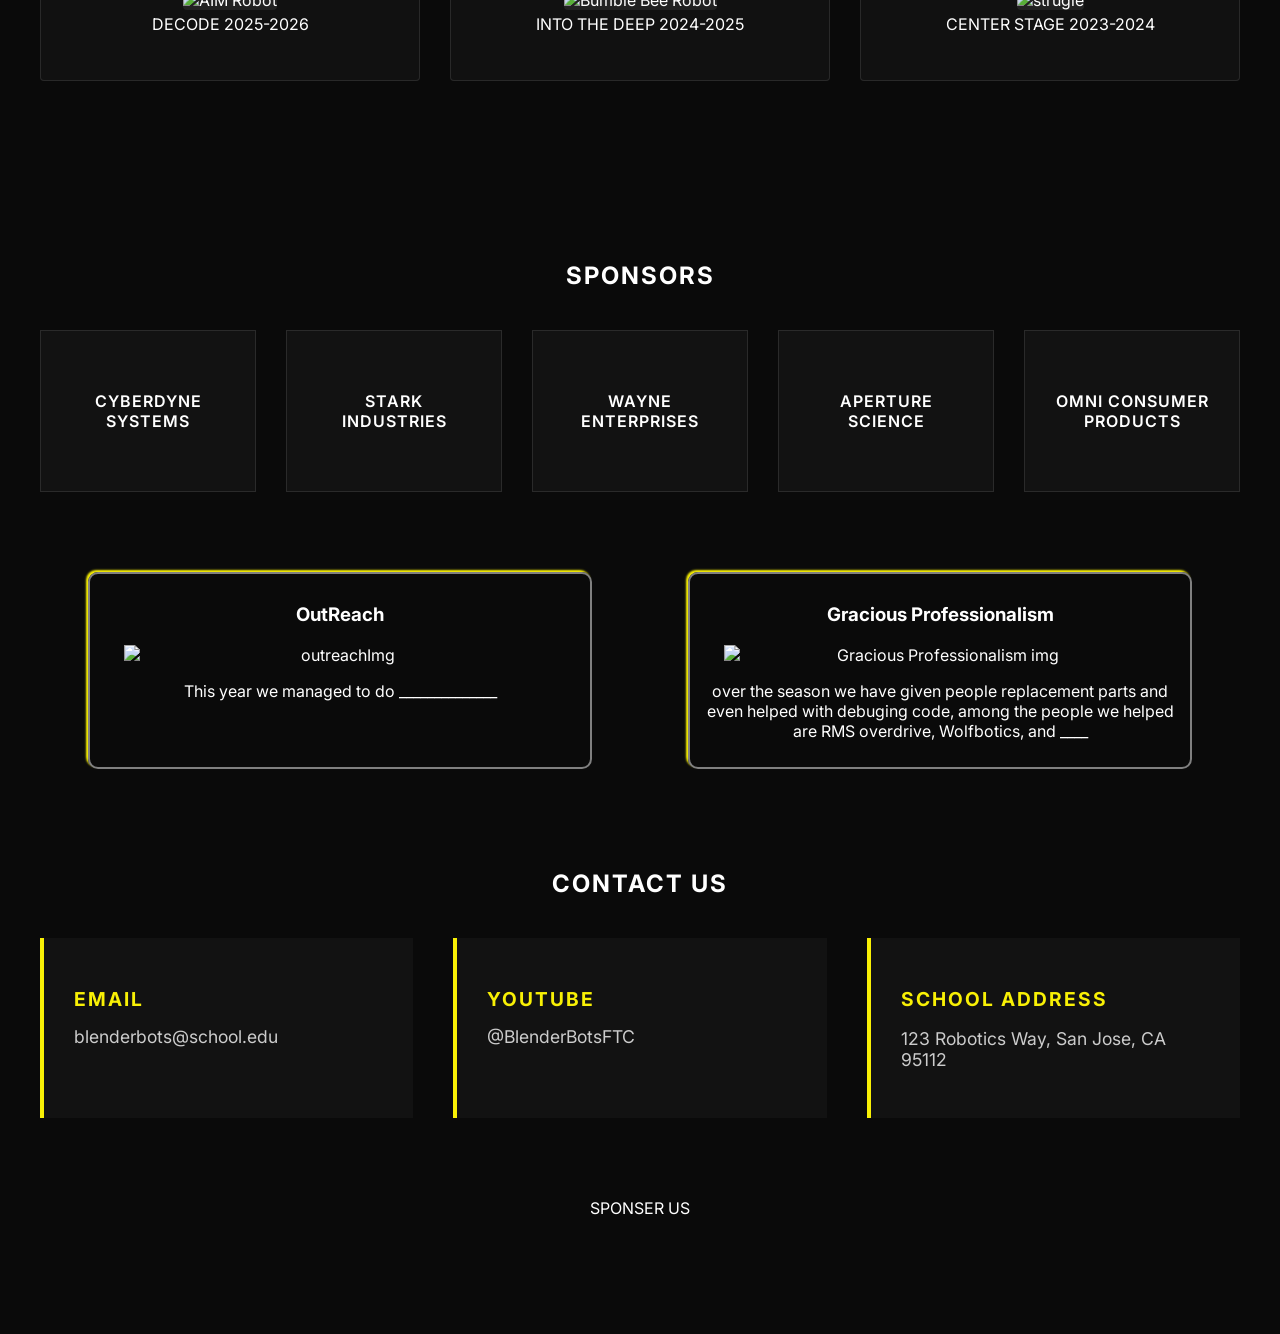
==== commit 0db8b5d6: "Merge pull request #4 from Santiago44non4/Santi/bot-pages Santi/bot pages  Gave tons of exeptions th" ====
--- a/index.html
+++ b/index.html
@@ -50,10 +50,10 @@
                 <p style="margin-top: 4px;">INTO THE DEEP 2024-2025</p>
             </div>
 
-            <div class="bot" onclick="window.location = '/website/src/bot.html?bot=THE_UNCOOL_ONE'">
-                <h3 class="botName glitch" data-text="THE UNCOOL ONE">THE UNCOOL ONE</h3>
+            <div class="bot" onclick="window.location = '/website/src/bot.html?bot=strugie'">
+                <h3 class="botName glitch" data-text="strugie">strugie</h3>
                 <div class="bot-image-placeholder">
-                    <img src="https://images.unsplash.com/photo-1589254065878-42c9da997008?auto=format&fit=crop&q=80&w=800" alt="The Uncool Robot">
+                    <img src="https://images.unsplash.com/photo-1589254065878-42c9da997008?auto=format&fit=crop&q=80&w=800" alt="strugie">
                 </div>
                 <p style="margin-top: 4px;">CENTER STAGE 2023-2024</p>
             </div>
--- a/src/styles.css
+++ b/src/styles.css
@@ -509,114 +509,118 @@
     top: 20%;
     text-align: center;
     width: 100%;
+    font-weight: 500;
 }
 .title::before {
-    font-weight: 500;
     font-size: 2em;
     color: white;
     text-shadow: 2px 2px 2px var(--neon-cyan);
     font: monospace; /*required for anim*/
-    font-weight: 500;
+    font-weight: 800;
     font-size: 2em;
-    content: "THE BLENDER BOTS";
-    animation: 2s loadAnim;
+    content: "";
+    animation: 2s loadAnim forwards;
+    animation-delay: 0.5s;
 }
 
 @keyframes loadAnim {
-0% {
-  content: '3';
-}
-3% {
-  content: '(^';
-}
-6% {
-  content: '^#!';
-}
-9% {
-  content: '#^9$';
-}
-12% {
-  content: '$0*)5';
-}
-16% {
-  content: '7@1$1(';
-}
-19% {
-  content: '8#39)*!';
-}
-22% {
-  content: '!8@7!1#)';
-}
-25% {
-  content: '!^!*)7!#$';
-}
-28% {
-  content: '&$(^^(*%)$';
-}
-31% {
-  content: ')91*#!#6@*8';
-}
-34% {
-  content: '^&7@8@(#^^69';
-}
-38% {
-  content: '3*$(96%&!#&^6';
-}
-41% {
-  content: '#^&!^23$4&7#&%';
-}
-44% {
-  content: '*^)%(!4956$##10';
-}
-47% {
-  content: '^$^^&*1)12$^0*8(';
-}
-50% {
-  content: 'T$^^&*1)12$^0*8(';
-}
-53% {
-  content: 'TH^^&*1)12$^0*8(';
-}
-56% {
-  content: 'THE^&*1)12$^0*8(';
-}
-59% {
-  content: 'THE &*1)12$^0*8(';
-}
-62% {
-  content: 'THE B*1)12$^0*8(';
-}
-66% {
-  content: 'THE BL1)12$^0*8(';
-}
-69% {
-  content: 'THE BLE)12$^0*8(';
-}
-72% {
-  content: 'THE BLEN12$^0*8(';
-}
-75% {
-  content: 'THE BLEND2$^0*8(';
-}
-78% {
-  content: 'THE BLENDE$^0*8(';
-}
-81% {
-  content: 'THE BLENDER^0*8(';
-}
-84% {
-  content: 'THE BLENDER 0*8(';
-}
-88% {
-  content: 'THE BLENDER B*8(';
-}
-91% {
-  content: 'THE BLENDER BO8(';
-}
-94% {
-  content: 'THE BLENDER BOT(';
-}
-97% {
-  content: 'THE BLENDER BOTS';
-}
-}z
+    0% {
+        content: "3";
+    }
+    3% {
+        content: "(^";
+    }
+    6% {
+        content: "^#!";
+    }
+    9% {
+        content: "#^9$";
+    }
+    12% {
+        content: "$0*)5";
+    }
+    16% {
+        content: "7@1$1(";
+    }
+    19% {
+        content: "8#39)*!";
+    }
+    22% {
+        content: "!8@7!1#)";
+    }
+    25% {
+        content: "!^!*)7!#$";
+    }
+    28% {
+        content: "&$(^^(*%)$";
+    }
+    31% {
+        content: ")91*#!#6@*8";
+    }
+    34% {
+        content: "^&7@8@(#^^69";
+    }
+    38% {
+        content: "3*$(96%&!#&^6";
+    }
+    41% {
+        content: "#^&!^23$4&7#&%";
+    }
+    44% {
+        content: "*^)%(!4956$##10";
+    }
+    47% {
+        content: "^$^^&*1)12$^0*8(";
+    }
+    50% {
+        content: "T$^^&*1)12$^0*8(";
+    }
+    53% {
+        content: "TH^^&*1)12$^0*8(";
+    }
+    56% {
+        content: "THE^&*1)12$^0*8(";
+    }
+    59% {
+        content: "THE &*1)12$^0*8(";
+    }
+    62% {
+        content: "THE B*1)12$^0*8(";
+    }
+    66% {
+        content: "THE BL1)12$^0*8(";
+    }
+    69% {
+        content: "THE BLE)12$^0*8(";
+    }
+    72% {
+        content: "THE BLEN12$^0*8(";
+    }
+    75% {
+        content: "THE BLEND2$^0*8(";
+    }
+    78% {
+        content: "THE BLENDE$^0*8(";
+    }
+    81% {
+        content: "THE BLENDER^0*8(";
+    }
+    84% {
+        content: "THE BLENDER 0*8(";
+    }
+    88% {
+        content: "THE BLENDER B*8(";
+    }
+    91% {
+        content: "THE BLENDER BO8(";
+    }
+    94% {
+        content: "THE BLENDER BOT(";
+    }
+    97% {
+        content: "THE BLENDER BOTS";
+    }
+    100% {
+        content: "THE BLENDER BOTS";
+    }
+}
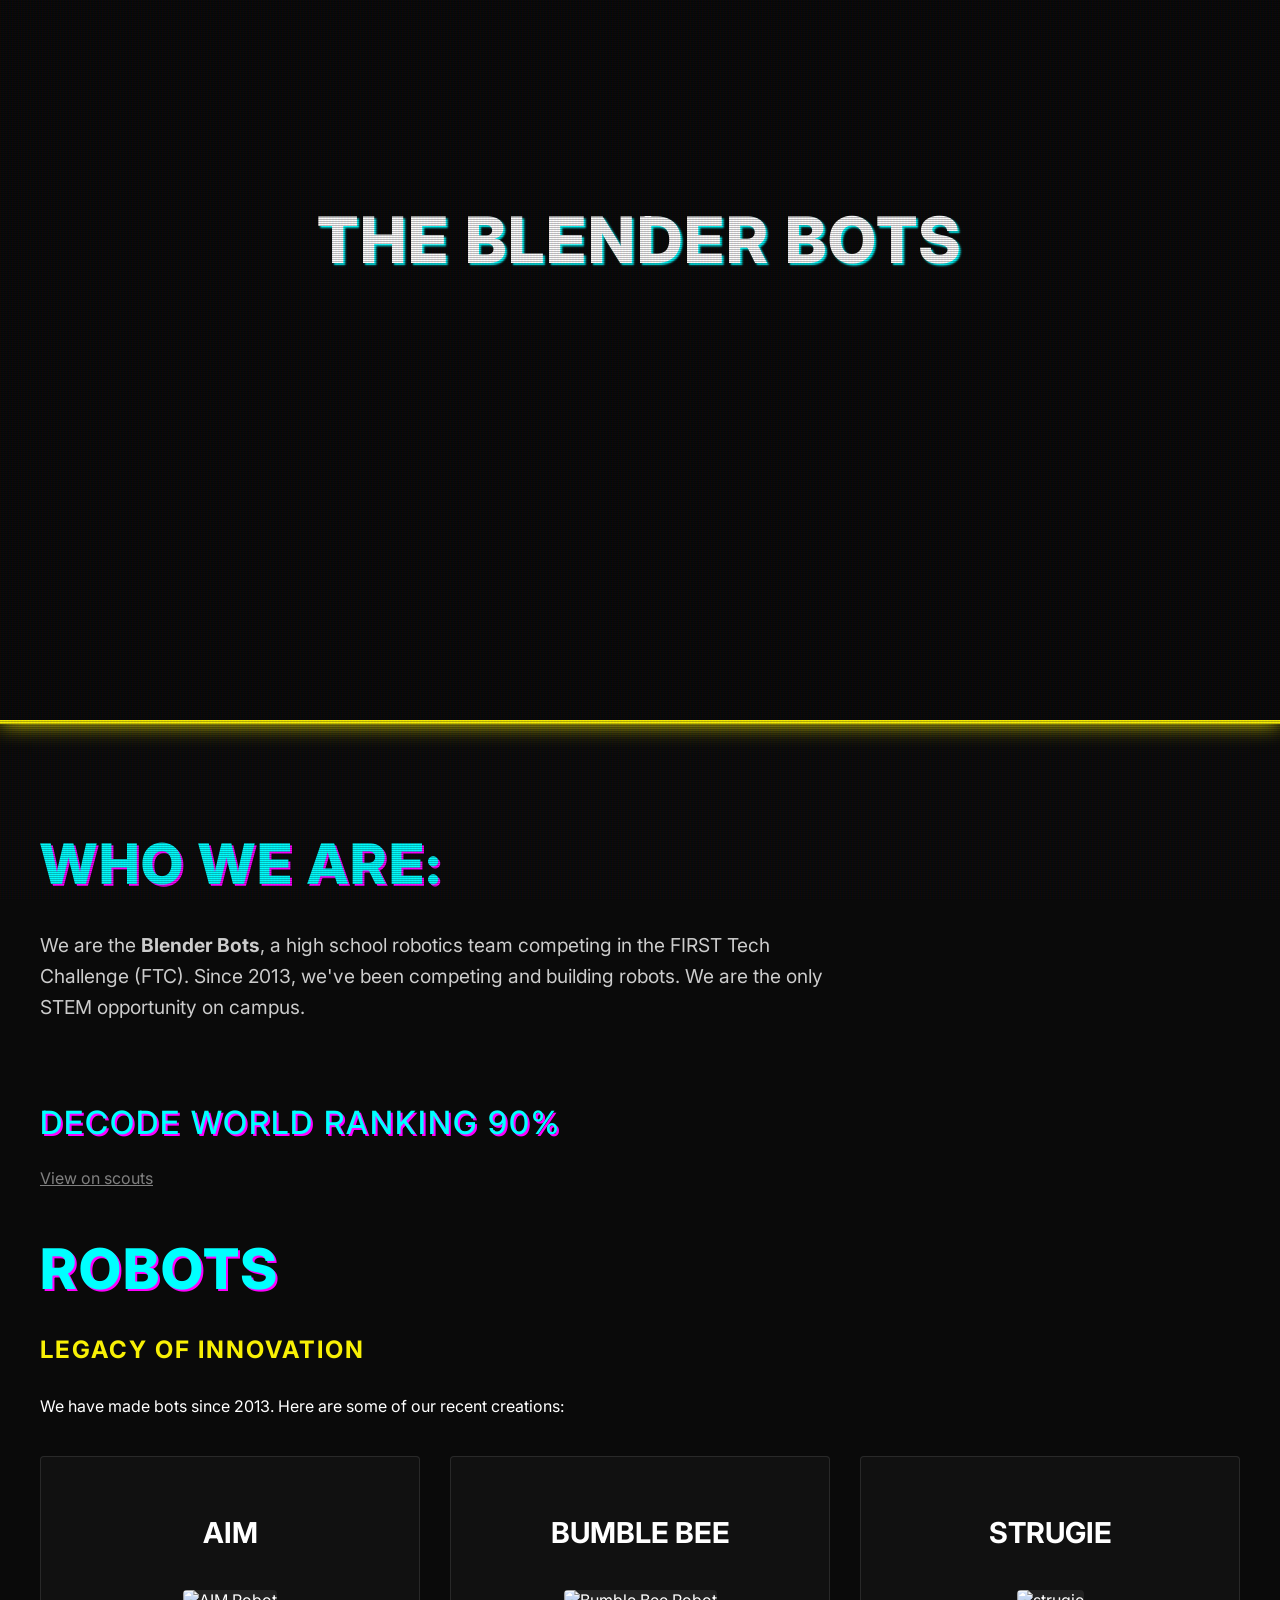
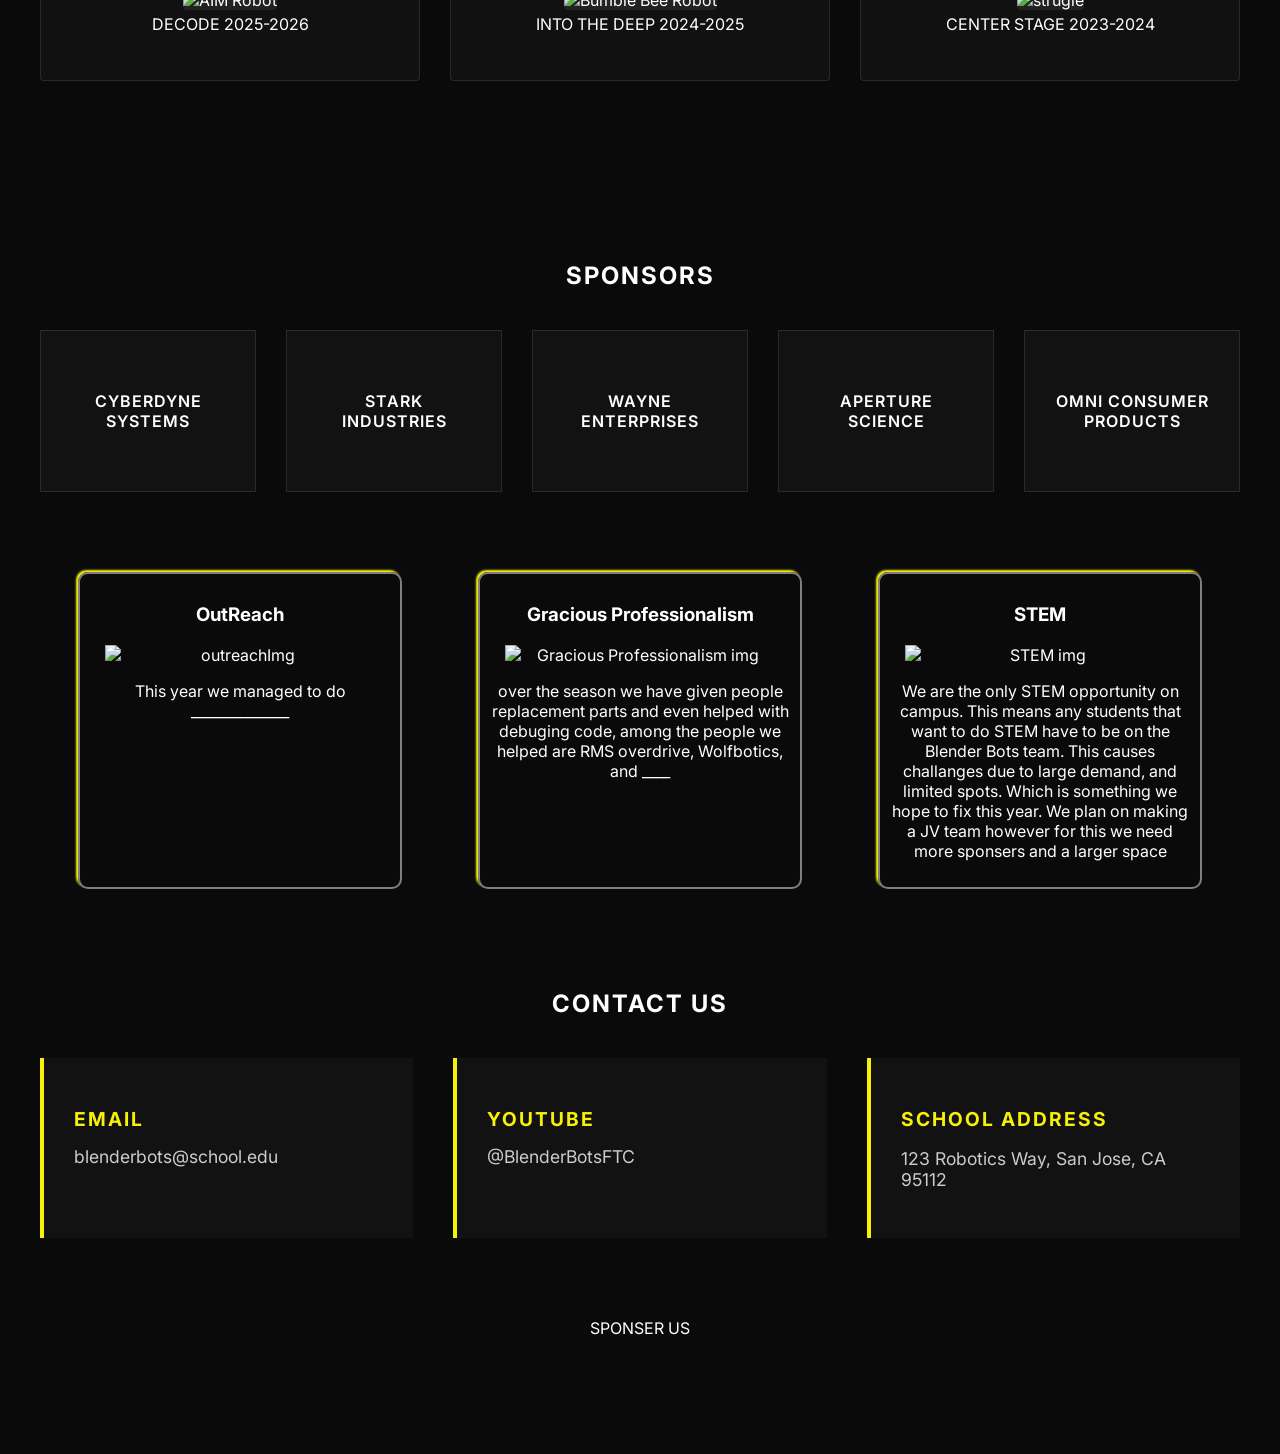
==== commit 80dcacde: "Merge pull request #6 from joseph-tighe/main Traded out all placeholder text and images" ====
--- a/index.html
+++ b/index.html
@@ -37,7 +37,7 @@
             <div class="bot" onclick="window.location = '/website/src/bot.html?bot=AIM'">
                 <h3 class="botName glitch" data-text="AIM">AIM</h3>
                 <div class="bot-image-placeholder">
-                    <img src="https://images.unsplash.com/photo-1531746790731-6c087fecd05a?auto=format&fit=crop&q=80&w=800" alt="AIM Robot">
+                    <img src="/website/src/DECODE1.png" alt="AIM Robot">
                 </div>
                 <p style="margin-top: 4px;">DECODE 2025-2026</p>
             </div>
@@ -45,15 +45,15 @@
             <div class="bot" onclick="window.location = '/website/src/bot.html?bot=BUMBLE_BEE'">
                 <h3 class="botName glitch" data-text="BUMBLE BEE">BUMBLE BEE</h3>
                 <div class="bot-image-placeholder">
-                    <img src="https://images.unsplash.com/photo-1485827404703-89b55fcc595e?auto=format&fit=crop&q=80&w=800" alt="Bumble Bee Robot">
+                    <img src="/website/src/INTO_THE_DEEP1.png" alt="Bumble Bee Robot">
                 </div>
                 <p style="margin-top: 4px;">INTO THE DEEP 2024-2025</p>
             </div>
 
             <div class="bot" onclick="window.location = '/website/src/bot.html?bot=strugie'">
-                <h3 class="botName glitch" data-text="strugie">strugie</h3>
+                <h3 class="botName glitch" data-text="strugie">STRUGIE</h3>
                 <div class="bot-image-placeholder">
-                    <img src="https://images.unsplash.com/photo-1589254065878-42c9da997008?auto=format&fit=crop&q=80&w=800" alt="strugie">
+                    <img src="/website/src/photos/CENTERSTAGE1.png" alt="strugie">
                 </div>
                 <p style="margin-top: 4px;">CENTER STAGE 2023-2024</p>
             </div>
@@ -72,13 +72,20 @@
     <section class="outreachSec">
     <div class="outreach">
     <h3 class="glitch" data-text="OutReach">OutReach</h3>
-    <img alt="outreachImg" src="https://images.unsplash.com/photo-1589254065878-42c9da997008?auto=format&fit=crop&q=80&w=800">
+    <img alt="outreachImg" src="website/src/photos/outreach1.png">
     <p>This year we managed to do ______________</p>
     </div>
     <div class="GraciousProfessionalism">
     <h3 class="glitch" data-text="Gracious Professionalism">Gracious Professionalism</h3>
-    <img alt="Gracious Professionalism img" src="https://images.unsplash.com/photo-1589254065878-42c9da997008?auto=format&fit=crop&q=80&w=800">
+    <img alt="Gracious Professionalism img" src="website/src/photos/graciousprofessionalism1.png">
     <p>over the season we have given people replacement parts and even helped with debuging code, among the people we helped are RMS overdrive, Wolfbotics, and ____</p>
+    </div>
+    <div class="STEM">
+    <h3 class="glitch" data-text="STEM">STEM</h3>
+    <img alt="STEM img" src="website/src/photos/STEM2.png">
+    <p>
+    We are the only STEM opportunity on campus. This means any students that want to do STEM have to be on the Blender Bots team. This causes challanges due to large demand, and limited spots. Which is something we hope to fix this year. We plan on making a JV team however for this we need more sponsers and a larger space
+    </p>
     </div>
     </section>
     <section class="contact">
@@ -101,6 +108,12 @@
     <div style="text-align: center;" class="sponserUs"><a href="">SPONSER US</a></p>
     <br/>
     <br/>
+    <script src="src/scripts.js">
+      const isMobile = navigator.userAgentData?.mobile;
+      if (isMobile) {
+        document.querySelector(".parallax").style.backgroundImage = "linear-gradient(rgba(0, 0, 0, 0.5), rgba(0, 0, 0, 0.5)), url('website/src/photos/team-photo-mobile.png')";
+      }
+    </script>
 </div>
 
 </body>
--- a/src/styles.css
+++ b/src/styles.css
@@ -45,7 +45,7 @@
     background-color: #111; /* Fallback color */
     background-image:
         linear-gradient(rgba(0, 0, 0, 0.5), rgba(0, 0, 0, 0.5)),
-        url("https://images.unsplash.com/photo-1518770660439-4636190af475?auto=format&fit=crop&q=80&w=1920");
+        url("website/src/photos/team-photo.png");
     min-height: 80vh;
     background-attachment: fixed;
     background-position: center;
@@ -173,6 +173,8 @@
 .bot:hover .glitch::after,
 .outreach:hover .glitch::before,
 .outreach:hover .glitch::after,
+.STEM:hover .glitch::before,
+.STEM:hover .glitch::after,
 .GraciousProfessionalism:hover .glitch::before,
 .GraciousProfessionalism:hover .glitch::after {
     opacity: 1; /* Show on hover */
@@ -180,6 +182,7 @@
 
 .bot:hover .glitch::before,
 .outreach:hover .glitch::before,
+.STEM:hover .glitch::before,
 .GraciousProfessionalism:hover .glitch::before {
     left: 4px;
     text-shadow: -3px 0 var(--neon-cyan);
@@ -189,6 +192,7 @@
 
 .bot:hover .glitch::after,
 .outreach:hover .glitch::after,
+.STEM:hover .glitch::after,
 .GraciousProfessionalism:hover .glitch::after {
     --slice-0: inset(50% 50% 50% 50%);
     --slice-1: inset(80% -6px 0 0);
@@ -464,7 +468,7 @@
     border-style: solid;
     border-width: 2px;
     border-radius: 10px;
-    width: 40%;
+    width: 25%;
     text-align: center;
     transition: 0.2s;
     box-shadow: -2px -2px 2px var(--neon-pink);
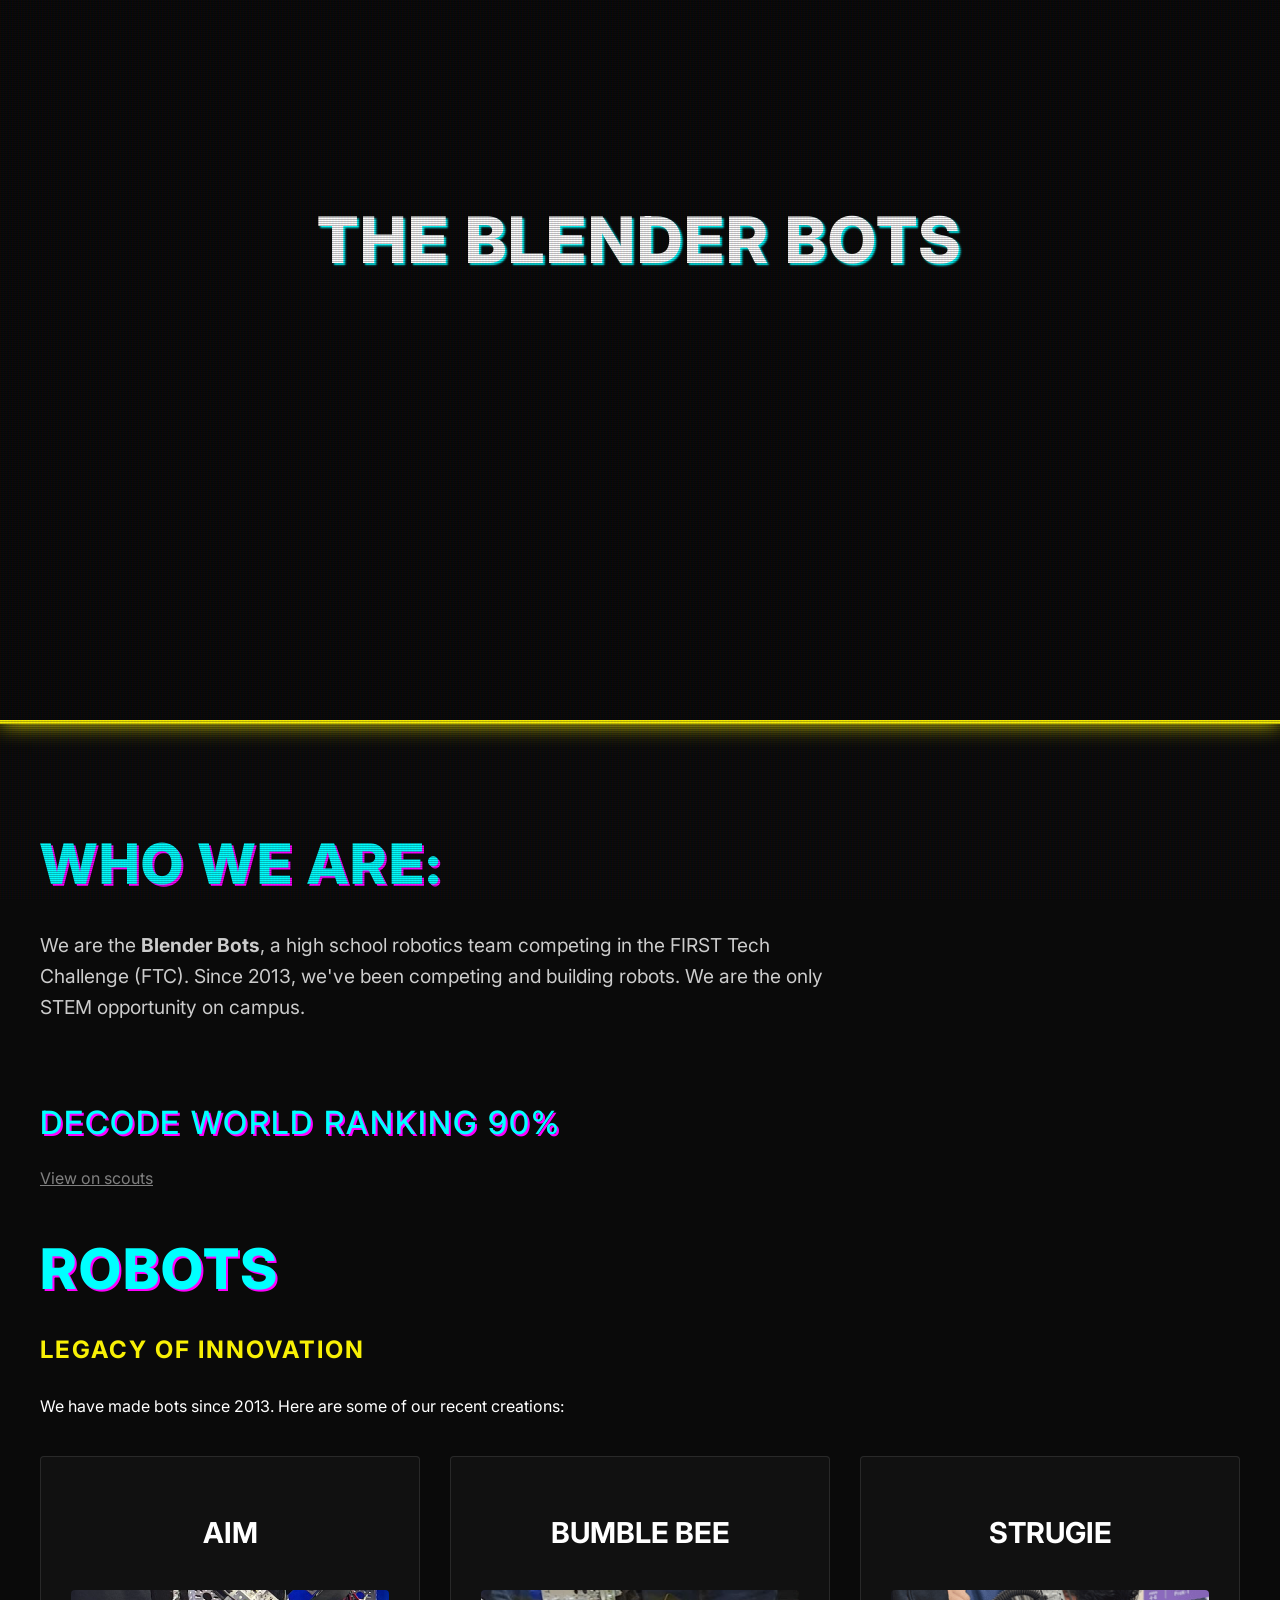
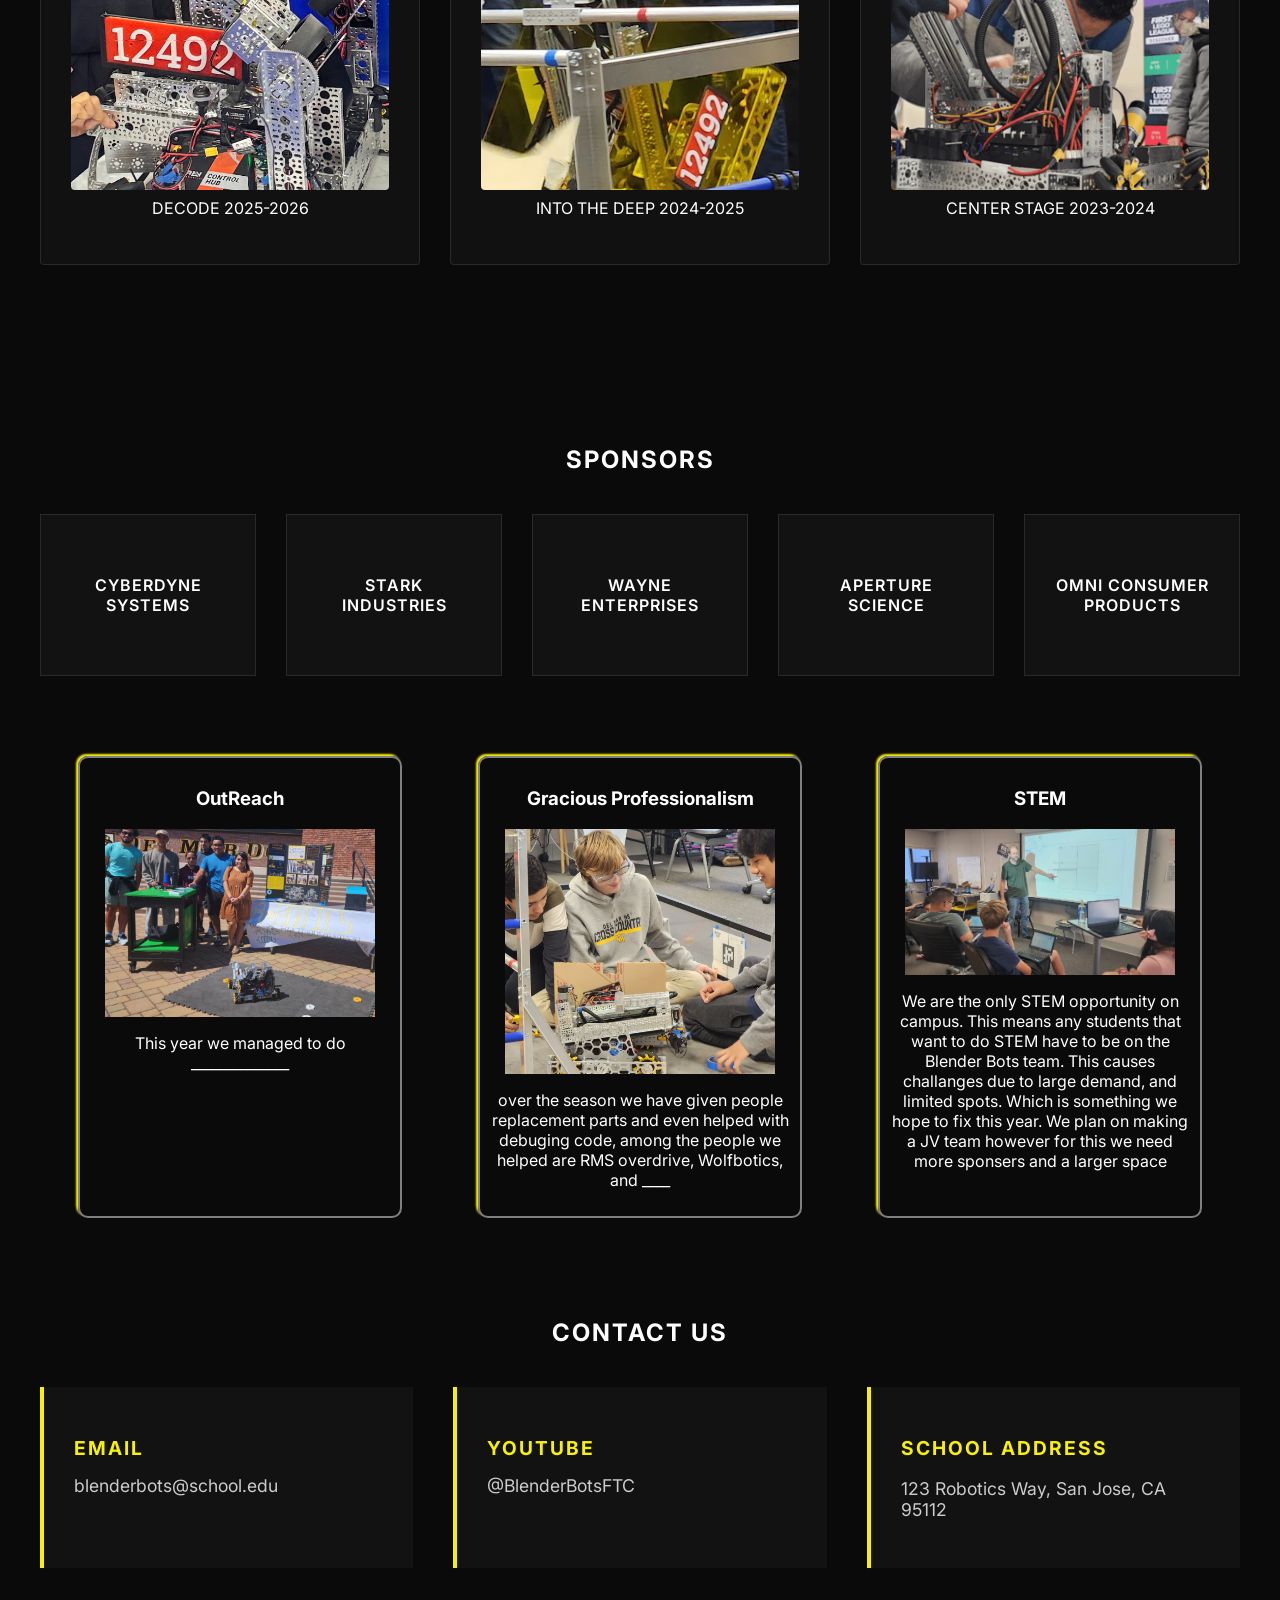
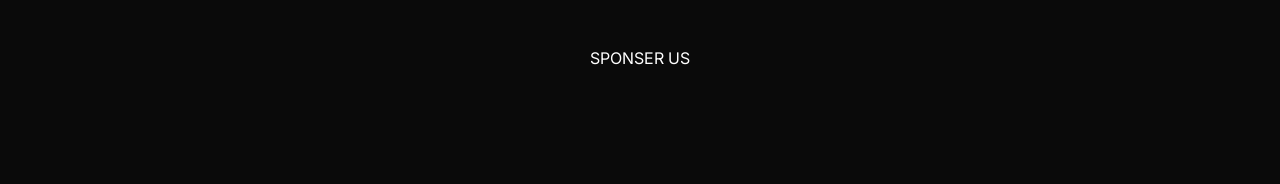
==== commit 4502b03f: "should have fixed photos" ====
--- a/index.html
+++ b/index.html
@@ -34,26 +34,26 @@
         <p>We have made bots since 2013. Here are some of our recent creations:</p>
 
         <div class="bots">
-            <div class="bot" onclick="window.location = '/website/src/bot.html?bot=AIM'">
+            <div class="bot" onclick="window.location = 'src/bot.html?bot=AIM'">
                 <h3 class="botName glitch" data-text="AIM">AIM</h3>
                 <div class="bot-image-placeholder">
-                    <img src="/website/src/DECODE1.png" alt="AIM Robot">
+                    <img src="src/photos/DECODE1.png" alt="AIM Robot">
                 </div>
                 <p style="margin-top: 4px;">DECODE 2025-2026</p>
             </div>
 
-            <div class="bot" onclick="window.location = '/website/src/bot.html?bot=BUMBLE_BEE'">
+            <div class="bot" onclick="window.location = 'src/bot.html?bot=BUMBLE_BEE'">
                 <h3 class="botName glitch" data-text="BUMBLE BEE">BUMBLE BEE</h3>
                 <div class="bot-image-placeholder">
-                    <img src="/website/src/INTO_THE_DEEP1.png" alt="Bumble Bee Robot">
+                    <img src="src/photos/INTO_THE_DEEP1.png" alt="Bumble Bee Robot">
                 </div>
                 <p style="margin-top: 4px;">INTO THE DEEP 2024-2025</p>
             </div>
 
-            <div class="bot" onclick="window.location = '/website/src/bot.html?bot=strugie'">
+            <div class="bot" onclick="window.location = 'src/bot.html?bot=strugie'">
                 <h3 class="botName glitch" data-text="strugie">STRUGIE</h3>
                 <div class="bot-image-placeholder">
-                    <img src="/website/src/photos/CENTERSTAGE1.png" alt="strugie">
+                    <img src="src/photos/CENTERSTAGE1.png" alt="strugie">
                 </div>
                 <p style="margin-top: 4px;">CENTER STAGE 2023-2024</p>
             </div>
@@ -72,17 +72,17 @@
     <section class="outreachSec">
     <div class="outreach">
     <h3 class="glitch" data-text="OutReach">OutReach</h3>
-    <img alt="outreachImg" src="website/src/photos/outreach1.png">
+    <img alt="outreachImg" src="src/photos/outreach1.png">
     <p>This year we managed to do ______________</p>
     </div>
     <div class="GraciousProfessionalism">
     <h3 class="glitch" data-text="Gracious Professionalism">Gracious Professionalism</h3>
-    <img alt="Gracious Professionalism img" src="website/src/photos/graciousprofessionalism1.png">
+    <img alt="Gracious Professionalism img" src="src/photos/graciousprofessionalism1.png">
     <p>over the season we have given people replacement parts and even helped with debuging code, among the people we helped are RMS overdrive, Wolfbotics, and ____</p>
     </div>
     <div class="STEM">
     <h3 class="glitch" data-text="STEM">STEM</h3>
-    <img alt="STEM img" src="website/src/photos/STEM2.png">
+    <img alt="STEM img" src="src/photos/STEM2.png">
     <p>
     We are the only STEM opportunity on campus. This means any students that want to do STEM have to be on the Blender Bots team. This causes challanges due to large demand, and limited spots. Which is something we hope to fix this year. We plan on making a JV team however for this we need more sponsers and a larger space
     </p>
@@ -111,7 +111,7 @@
     <script src="src/scripts.js">
       const isMobile = navigator.userAgentData?.mobile;
       if (isMobile) {
-        document.querySelector(".parallax").style.backgroundImage = "linear-gradient(rgba(0, 0, 0, 0.5), rgba(0, 0, 0, 0.5)), url('website/src/photos/team-photo-mobile.png')";
+        document.querySelector(".parallax").style.backgroundImage = "linear-gradient(rgba(0, 0, 0, 0.5), rgba(0, 0, 0, 0.5)), url('src/photos/team-photo-mobile.png')";
       }
     </script>
 </div>
